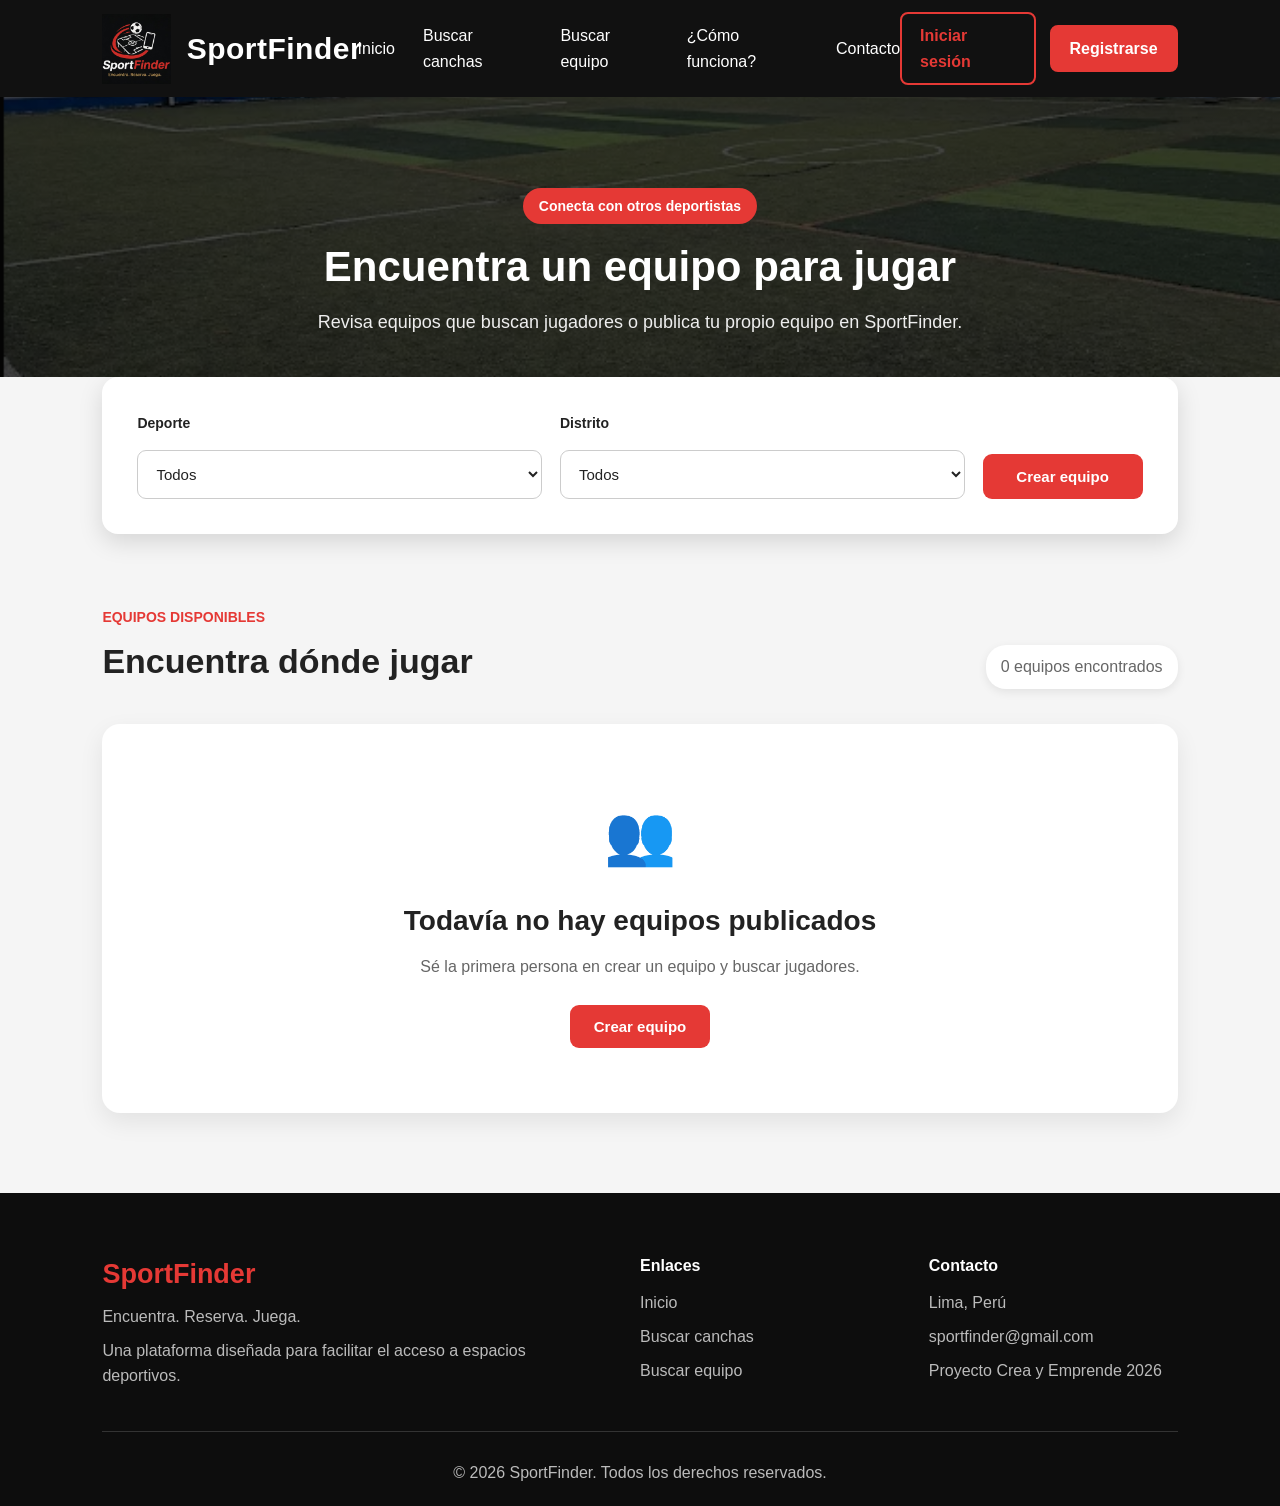
==== SportFinder/pages/buscar-equipo.html @ 93af373e "Add files via upload" ====
<!DOCTYPE html>
<html lang="es">

<head>

    <meta charset="UTF-8">

    <meta
        name="viewport"
        content="width=device-width, initial-scale=1.0"
    >

    <meta
        name="description"
        content="Encuentra equipos deportivos o publica que buscas jugadores en SportFinder."
    >

    <title>Buscar equipo | SportFinder</title>

    <link rel="stylesheet" href="../css/style.css">

</head>

<body>

    <!-- Barra de navegación -->
    <nav class="navbar">

        <div class="logo">

    <a href="../index.html">

        <img
            src="../img/logo.jpg"
            alt="SportFinder Logo"
            class="logo-image"
        >

        <span>SportFinder</span>

    </a>

        </div>
        <div class="menu">

            <a href="../index.html">
                Inicio
            </a>

            <a href="buscar-canchas.html">
                Buscar canchas
            </a>

            <a href="buscar-equipo.html">
                Buscar equipo
            </a>

            <a href="../index.html#como-funciona">
                ¿Cómo funciona?
            </a>

            <a href="#contacto">
                Contacto
            </a>

        </div>

        <div class="nav-buttons">

            <a href="login.html" class="login-link">
                Iniciar sesión
            </a>

            <a href="registro.html" class="register-button">
                Registrarse
            </a>

        </div>

    </nav>


    <!-- Encabezado -->
    <header class="team-search-hero">

        <div class="team-search-hero-content">

            <span class="team-search-label">
                Conecta con otros deportistas
            </span>

            <h1>Encuentra un equipo para jugar</h1>

            <p>
                Revisa equipos que buscan jugadores o publica
                tu propio equipo en SportFinder.
            </p>

        </div>

    </header>


    <!-- Contenido principal -->
    <main class="team-search-page">

        <section class="team-search-container">

            <!-- Filtros y botón -->
            <div class="team-filters">

                <div class="form-group">

                    <label for="team-sport-filter">
                        Deporte
                    </label>

                    <select id="team-sport-filter">

                        <option value="todos">
                            Todos
                        </option>

                        <option value="Fútbol">
                            Fútbol
                        </option>

                        <option value="Vóley">
                            Vóley
                        </option>

                        <option value="Básquet">
                            Básquet
                        </option>

                    </select>

                </div>

                <div class="form-group">

                    <label for="team-district-filter">
                        Distrito
                    </label>

                    <select id="team-district-filter">

                        <option value="todos">
                            Todos
                        </option>

                        <option value="San Martín de Porres">
                            San Martín de Porres
                        </option>

                        <option value="Los Olivos">
                            Los Olivos
                        </option>

                        <option value="Independencia">
                            Independencia
                        </option>

                        <option value="Comas">
                            Comas
                        </option>

                        <option value="San Miguel">
                            San Miguel
                        </option>

                        <option value="Pueblo Libre">
                            Pueblo Libre
                        </option>

                    </select>

                </div>

                <button
                    type="button"
                    id="show-create-team"
                    class="primary-button"
                >
                    Crear equipo
                </button>

            </div>


            <!-- Formulario para crear equipo -->
            <section
                class="create-team-section"
                id="create-team-section"
                hidden
            >

                <div class="create-team-header">

                    <div>

                        <span>Nuevo equipo</span>

                        <h2>Publica que buscas jugadores</h2>

                    </div>

                    <button
                        type="button"
                        id="close-create-team"
                        class="close-team-form"
                        aria-label="Cerrar formulario"
                    >
                        ✕
                    </button>

                </div>

                <form id="create-team-form">

                    <div class="team-form-grid">

                        <div class="form-group">

                            <label for="team-name">
                                Nombre del equipo
                            </label>

                            <input
                                type="text"
                                id="team-name"
                                placeholder="Ejemplo: Los Guerreros"
                                maxlength="40"
                                required
                            >

                        </div>

                        <div class="form-group">

                            <label for="team-sport">
                                Deporte
                            </label>

                            <select id="team-sport" required>

                                <option value="">
                                    Selecciona un deporte
                                </option>

                                <option value="Fútbol">
                                    Fútbol
                                </option>

                                <option value="Vóley">
                                    Vóley
                                </option>

                                <option value="Básquet">
                                    Básquet
                                </option>

                            </select>

                        </div>

                        <div class="form-group">

                            <label for="team-district">
                                Distrito
                            </label>

                            <select id="team-district" required>

                                <option value="">
                                    Selecciona un distrito
                                </option>

                                <option value="San Martín de Porres">
                                    San Martín de Porres
                                </option>

                                <option value="Los Olivos">
                                    Los Olivos
                                </option>

                                <option value="Independencia">
                                    Independencia
                                </option>

                                <option value="Comas">
                                    Comas
                                </option>

                                <option value="San Miguel">
                                    San Miguel
                                </option>

                                <option value="Pueblo Libre">
                                    Pueblo Libre
                                </option>

                            </select>

                        </div>

                        <div class="form-group">

                            <label for="team-date">
                                Fecha del partido
                            </label>

                            <input
                                type="date"
                                id="team-date"
                                required
                            >

                        </div>

                        <div class="form-group">

                            <label for="team-time">
                                Hora
                            </label>

                            <input
                                type="time"
                                id="team-time"
                                required
                            >

                        </div>

                        <div class="form-group">

                            <label for="team-players">
                                Jugadores que faltan
                            </label>

                            <input
                                type="number"
                                id="team-players"
                                min="1"
                                max="20"
                                placeholder="Ejemplo: 3"
                                required
                            >

                        </div>

                    </div>

                    <div class="form-group">

                        <label for="team-description">
                            Descripción
                        </label>

                        <textarea
                            id="team-description"
                            rows="4"
                            maxlength="250"
                            placeholder="Explica qué tipo de jugadores buscas y cómo será el partido"
                            required
                        ></textarea>

                    </div>

                    <button
                        type="submit"
                        class="primary-button"
                    >
                        Publicar equipo
                    </button>

                </form>

                <p
                    id="create-team-message"
                    class="form-message"
                    hidden
                ></p>

            </section>


            <!-- Encabezado de resultados -->
            <div class="team-results-heading">

                <div>

                    <span>Equipos disponibles</span>

                    <h2>Encuentra dónde jugar</h2>

                </div>

                <p id="team-results-count">
                    0 equipos encontrados
                </p>

            </div>


            <!-- Lista de equipos -->
            <section
                class="teams-list"
                id="teams-list"
            ></section>


            <!-- Mensaje cuando no hay equipos -->
            <section
                class="empty-teams"
                id="empty-teams"
                hidden
            >

                <span class="empty-teams-icon">
                    👥
                </span>

                <h2>Todavía no hay equipos publicados</h2>

                <p>
                    Sé la primera persona en crear un equipo
                    y buscar jugadores.
                </p>

                <button
                    type="button"
                    id="empty-create-team"
                    class="primary-button"
                >
                    Crear equipo
                </button>

            </section>

        </section>

    </main>


    <!-- Pie de página -->
    <footer class="footer" id="contacto">

        <div class="footer-content">

            <div class="footer-brand">

                <h3>SportFinder</h3>

                <p>Encuentra. Reserva. Juega.</p>

                <p>
                    Una plataforma diseñada para facilitar
                    el acceso a espacios deportivos.
                </p>

            </div>

            <div class="footer-links">

                <h4>Enlaces</h4>

                <a href="../index.html">
                    Inicio
                </a>

                <a href="buscar-canchas.html">
                    Buscar canchas
                </a>

                <a href="buscar-equipo.html">
                    Buscar equipo
                </a>

            </div>

            <div class="footer-contact">

                <h4>Contacto</h4>

                <p>Lima, Perú</p>

                <p>sportfinder@gmail.com</p>

                <p>Proyecto Crea y Emprende 2026</p>

            </div>

        </div>

        <div class="footer-bottom">

            <p>
                © 2026 SportFinder. Todos los derechos reservados.
            </p>

        </div>

    </footer>


    <script>

        document.addEventListener("DOMContentLoaded", function () {

            const teamsList =
                document.getElementById("teams-list");

            const emptyTeams =
                document.getElementById("empty-teams");

            const resultsCount =
                document.getElementById("team-results-count");

            const sportFilter =
                document.getElementById("team-sport-filter");

            const districtFilter =
                document.getElementById("team-district-filter");

            const createTeamSection =
                document.getElementById("create-team-section");

            const showCreateTeam =
                document.getElementById("show-create-team");

            const emptyCreateTeam =
                document.getElementById("empty-create-team");

            const closeCreateTeam =
                document.getElementById("close-create-team");

            const createTeamForm =
                document.getElementById("create-team-form");

            const createTeamMessage =
                document.getElementById("create-team-message");

            const teamDate =
                document.getElementById("team-date");


            function getCurrentUser() {

                const savedUser =
                    localStorage.getItem("sportfinderUser");

                if (!savedUser) {
                    return null;
                }

                try {

                    return JSON.parse(savedUser);

                } catch (error) {

                    localStorage.removeItem("sportfinderUser");

                    return null;

                }

            }


            function getTeams() {

                const savedTeams =
                    localStorage.getItem("sportfinderTeams");

                if (!savedTeams) {
                    return [];
                }

                try {

                    const parsedTeams =
                        JSON.parse(savedTeams);

                    if (Array.isArray(parsedTeams)) {
                        return parsedTeams;
                    }

                } catch (error) {

                    localStorage.removeItem("sportfinderTeams");

                }

                return [];

            }


            let teams =
                getTeams();
                const oldTeamsRemoved =
                  localStorage.getItem("sportfinderOldTeamsRemoved");

                 if (!oldTeamsRemoved) {

                 localStorage.removeItem("sportfinderTeams");

                 localStorage.setItem(
                      "sportfinderOldTeamsRemoved",
                     "true"
                         );

                      teams = [];

              }


            function saveTeams() {

                localStorage.setItem(
                    "sportfinderTeams",
                    JSON.stringify(teams)
                );

            }


            function getTodayDate() {

                const today =
                    new Date();

                const year =
                    today.getFullYear();

                const month =
                    String(today.getMonth() + 1).padStart(2, "0");

                const day =
                    String(today.getDate()).padStart(2, "0");

                return year + "-" + month + "-" + day;

            }


            teamDate.min =
                getTodayDate();


            function formatDate(dateValue) {

                const parts =
                    dateValue.split("-");

                if (parts.length !== 3) {
                    return dateValue;
                }

                return parts[2] + "/" +
                    parts[1] + "/" +
                    parts[0];

            }


            function formatTime(timeValue) {

                const parts =
                    timeValue.split(":");

                if (parts.length < 2) {
                    return timeValue;
                }

                let hour =
                    Number(parts[0]);

                const minutes =
                    parts[1];

                const period =
                    hour >= 12
                        ? "p. m."
                        : "a. m.";

                if (hour > 12) {
                    hour -= 12;
                }

                if (hour === 0) {
                    hour = 12;
                }

                return hour +
                    ":" +
                    minutes +
                    " " +
                    period;

            }


            function getSportIcon(sport) {

                if (sport === "Fútbol") {
                    return "⚽";
                }

                if (sport === "Vóley") {
                    return "🏐";
                }

                if (sport === "Básquet") {
                    return "🏀";
                }

                return "🏅";

            }


            function openCreateTeamForm() {

                const currentUser =
                    getCurrentUser();

                if (!currentUser) {

                    alert(
                        "Debes iniciar sesión para crear un equipo."
                    );

                    window.location.href =
                        "login.html";

                    return;

                }

                createTeamSection.hidden =
                    false;

                createTeamMessage.hidden =
                    true;

                createTeamSection.scrollIntoView({
                    behavior: "smooth",
                    block: "start"
                });

            }


            function renderTeams() {

                const selectedSport =
                    sportFilter.value;

                const selectedDistrict =
                    districtFilter.value;

                const currentUser =
                    getCurrentUser();

                const filteredTeams =
                    teams.filter(function (team) {

                        const matchesSport =
                            selectedSport === "todos" ||
                            team.sport === selectedSport;

                        const matchesDistrict =
                            selectedDistrict === "todos" ||
                            team.district === selectedDistrict;

                        return matchesSport && matchesDistrict;

                    });


                teamsList.innerHTML =
                    "";


                resultsCount.textContent =
                    filteredTeams.length +
                    (
                        filteredTeams.length === 1
                            ? " equipo encontrado"
                            : " equipos encontrados"
                    );


                if (filteredTeams.length === 0) {

                    emptyTeams.hidden =
                        false;

                    return;

                }


                emptyTeams.hidden =
                    true;


                filteredTeams.forEach(function (team) {

                    const members =
                        Array.isArray(team.members)
                            ? team.members
                            : [];

                    const alreadyJoined =
                        currentUser &&
                        members.includes(currentUser.email);

                    const isCreator =
                        currentUser &&
                        team.creator === currentUser.email;

                    const teamCard =
                        document.createElement("article");

                    teamCard.className =
                        "team-card";


                    let buttonText =
                        "Unirme al equipo";

                    let buttonDisabled =
                        false;


                    if (isCreator) {

                        buttonText =
                            "Equipo creado por ti";

                        buttonDisabled =
                            true;

                    } else if (alreadyJoined) {

                        buttonText =
                            "Ya estás unido";

                        buttonDisabled =
                            true;

                    } else if (team.playersNeeded <= 0) {

                        buttonText =
                            "Equipo completo";

                        buttonDisabled =
                            true;

                    }


                    const creatorName =
    team.creatorName ||
    "Usuario de SportFinder";

const publishedToday =
    team.createdAt &&
    new Date(team.createdAt).toDateString() ===
    new Date().toDateString();

teamCard.innerHTML = `

    <div class="team-card-top">

        <div class="team-card-header">

            <div class="team-icon">
                ${getSportIcon(team.sport)}
            </div>

            <div class="team-card-title">

                <div class="team-card-labels">

                    <span class="team-sport">
                        ${team.sport}
                    </span>

                    ${
                        publishedToday
                            ? `
                                <span class="team-published-today">
                                    Publicado hoy
                                </span>
                            `
                            : ""
                    }

                </div>

                <h3>
                    ${team.name}
                </h3>

                <p class="team-location">
                    📍 ${team.district}
                </p>

            </div>

        </div>

        <div class="team-vacancies">

            <span>Vacantes</span>

            <strong>
                ${team.playersNeeded}
            </strong>

        </div>

    </div>


    <div class="team-creator">

        <div class="team-creator-avatar">

            ${creatorName.charAt(0).toUpperCase()}

        </div>

        <div>

            <span>Publicado por</span>

            <strong>
                ${creatorName}
            </strong>

        </div>

    </div>


    <p class="team-description">
        ${team.description}
    </p>


    <div class="team-info-grid">

        <div class="team-info-item">

            <span>📅 Fecha</span>

            <strong>
                ${formatDate(team.date)}
            </strong>

        </div>

        <div class="team-info-item">

            <span>🕒 Hora</span>

            <strong>
                ${formatTime(team.time)}
            </strong>

        </div>

        <div class="team-info-item">

            <span>🏅 Deporte</span>

            <strong>
                ${team.sport}
            </strong>

        </div>

    </div>


    <button
        type="button"
        class="join-team-button"
        data-id="${team.id}"
        ${buttonDisabled ? "disabled" : ""}
    >
        ${buttonText}
    </button>

`;

                    teamsList.appendChild(teamCard);

                });


                const joinButtons =
                    document.querySelectorAll(
                        ".join-team-button:not([disabled])"
                    );


                joinButtons.forEach(function (button) {

                    button.addEventListener("click", function () {

                        const currentUser =
                            getCurrentUser();

                        if (!currentUser) {

                            alert(
                                "Debes iniciar sesión para unirte a un equipo."
                            );

                            window.location.href =
                                "login.html";

                            return;

                        }


                        const teamId =
                            Number(button.dataset.id);


                        const selectedTeam =
                            teams.find(function (team) {

                                return team.id === teamId;

                            });


                        if (!selectedTeam) {
                            return;
                        }


                        if (!Array.isArray(selectedTeam.members)) {

                            selectedTeam.members =
                                [];

                        }


                        if (
                            selectedTeam.members.includes(
                                currentUser.email
                            )
                        ) {

                            alert(
                                "Ya estás unido a este equipo."
                            );

                            return;

                        }


                        if (selectedTeam.playersNeeded <= 0) {

                            alert(
                                "Este equipo ya está completo."
                            );

                            renderTeams();

                            return;

                        }


                        selectedTeam.members.push(
                            currentUser.email
                        );

                        selectedTeam.playersNeeded -=
                            1;


                        saveTeams();


                        alert(
                            "Te uniste correctamente al equipo " +
                            selectedTeam.name +
                            "."
                        );


                        renderTeams();

                    });

                });

            }


            showCreateTeam.addEventListener(
                "click",
                openCreateTeamForm
            );


            emptyCreateTeam.addEventListener(
                "click",
                openCreateTeamForm
            );


            closeCreateTeam.addEventListener(
                "click",
                function () {

                    createTeamSection.hidden =
                        true;

                    createTeamMessage.hidden =
                        true;

                    createTeamForm.reset();

                    teamDate.min =
                        getTodayDate();

                }
            );


            createTeamForm.addEventListener(
                "submit",
                function (event) {

                    event.preventDefault();


                    const currentUser =
                        getCurrentUser();


                    if (!currentUser) {

                        alert(
                            "Tu sesión no está activa. Inicia sesión nuevamente."
                        );

                        window.location.href =
                            "login.html";

                        return;

                    }


                    const selectedDate =
                        teamDate.value;


                    if (selectedDate < getTodayDate()) {

                        createTeamMessage.textContent =
                            "Selecciona una fecha válida.";

                        createTeamMessage.hidden =
                            false;

                        return;

                    }


                    const newTeam = {

                        id:
                            Date.now(),

                        name:
                            document
                                .getElementById("team-name")
                                .value
                                .trim(),

                        sport:
                            document
                                .getElementById("team-sport")
                                .value,

                        district:
                            document
                                .getElementById("team-district")
                                .value,

                        date:
                            selectedDate,

                        time:
                            document
                                .getElementById("team-time")
                                .value,

                        playersNeeded:
                            Number(
                                document
                                    .getElementById("team-players")
                                    .value
                            ),

                        description:
                            document
                                .getElementById("team-description")
                                .value
                                .trim(),

                        creator:
                            currentUser.email,

                        creatorName:
                            currentUser.name ||
                            currentUser.nombre ||
                            "Usuario de SportFinder",
                            createdAt:
                            new Date().toISOString(),

                        members:
                            []

                    };


                    teams.unshift(
                        newTeam
                    );


                    saveTeams();


                    createTeamMessage.textContent =
                        "✅ Tu equipo fue publicado correctamente.";

                    createTeamMessage.hidden =
                        false;


                    createTeamForm.reset();


                    teamDate.min =
                        getTodayDate();


                    sportFilter.value =
                        "todos";

                    districtFilter.value =
                        "todos";


                    renderTeams();


                    setTimeout(function () {

                        createTeamSection.hidden =
                            true;

                        createTeamMessage.hidden =
                            true;

                    }, 1500);

                }
            );


            sportFilter.addEventListener(
                "change",
                renderTeams
            );


            districtFilter.addEventListener(
                "change",
                renderTeams
            );


            renderTeams();

        });

    </script>

    <script src="../js/auth.js"></script>

</body>

</html>
---- SportFinder/css/style.css ----
/* =========================
   ESTILOS GENERALES
========================= */

*{
    margin:0;
    padding:0;
    box-sizing:border-box;
}

html{
    scroll-behavior:smooth;
}

body{
    font-family:Arial, Helvetica, sans-serif;
    background:#f5f5f5;
    color:#222;
    line-height:1.6;
}

a{
    text-decoration:none;
}

img{
    max-width:100%;
}

/* =========================
   BARRA DE NAVEGACIÓN
========================= */

.navbar{
    background:#111;
    color:white;
    display:flex;
    justify-content:space-between;
    align-items:center;
    padding:12px 8%;
    position:sticky;
    top:0;
    z-index:1000;
}

/* Logo */

.logo a{
    color:#E53935;
    text-decoration:none;
    font-size:24px;
    font-weight:bold;
}

/* Menú central */

.menu{
    display:flex;
    align-items:center;
    gap:28px;
}

.menu a{
    color:white;
    text-decoration:none;
    font-weight:500;
    transition:0.3s;
}

.menu a:hover{
    color:#E53935;
}

/* Botones de la derecha */

.nav-buttons{
    display:flex;
    align-items:center;
    gap:14px;
}

.login-link{
    color:#E53935;
    border:2px solid #E53935;
    padding:9px 18px;
    border-radius:8px;
    text-decoration:none;
    font-weight:600;
    transition:0.3s;
}

.login-link:hover{
    background:#E53935;
    color:white;
}

.register-button{
    background:#E53935;
    color:white;
    border:2px solid #E53935;
    padding:9px 18px;
    border-radius:8px;
    text-decoration:none;
    font-weight:600;
    transition:0.3s;
}

.register-button:hover{
    background:#c62828;
    border-color:#c62828;
}

/* =========================
   HERO
========================= */

.hero{
    min-height:520px;
    background:
        linear-gradient(rgba(0,0,0,0.65), rgba(0,0,0,0.65)),
        url("../img/arena7.jpg");

    background-size:cover;
    background-position:center;

    display:flex;
    justify-content:center;
    align-items:center;

    text-align:center;
    color:white;

    padding:60px 20px;
}

.hero-content{
    max-width:800px;
}

.hero-label{
    display:inline-block;
    background:#E53935;
    padding:7px 16px;
    border-radius:20px;
    font-size:14px;
    margin-bottom:20px;
}

.hero h1{
    font-size:48px;
    line-height:1.2;
    margin-bottom:20px;
}

.hero p{
    font-size:19px;
    max-width:680px;
    margin:0 auto;
}

.hero-buttons{
    display:flex;
    justify-content:center;
    gap:15px;
    margin-top:30px;
    flex-wrap:wrap;
}

/* =========================
   BOTONES GENERALES
========================= */

.button,
.card-button,
.view-all-button{
    display:inline-block;
    padding:13px 24px;
    border-radius:9px;
    font-weight:bold;
    transition:0.3s;
}

.primary-button{
    background:#E53935;
    color:white;
}

.primary-button:hover{
    background:#c62828;
    transform:translateY(-2px);
}

.secondary-button{
    border:2px solid white;
    color:white;
}

.secondary-button:hover{
    background:white;
    color:#111;
}

.light-button{
    background:white;
    color:#E53935;
}

.light-button:hover{
    transform:translateY(-2px);
}

/* =========================
   BUSCADOR
========================= */

.search-home{
    background:white;
    max-width:900px;
    margin:-55px auto 70px;
    padding:35px;
    border-radius:15px;
    box-shadow:0 8px 25px rgba(0,0,0,0.12);
    position:relative;
    z-index:10;
    text-align:center;
}

.search-home h2{
    font-size:30px;
    margin-bottom:8px;
}

.search-home p{
    color:#666;
}

.search-box{
    display:grid;
    grid-template-columns:2fr 1fr auto;
    gap:15px;
    margin-top:25px;
}

.search-box input,
.search-box select{
    width:100%;
    padding:14px;
    border:1px solid #ccc;
    border-radius:9px;
    font-size:15px;
    outline:none;
}

.search-box input:focus,
.search-box select:focus{
    border-color:#E53935;
}

.search-box button{
    border:none;
    background:#E53935;
    color:white;
    padding:14px 24px;
    border-radius:9px;
    font-weight:bold;
    cursor:pointer;
    transition:0.3s;
}

.search-box button:hover{
    background:#c62828;
}

/* =========================
   TÍTULOS DE SECCIÓN
========================= */

.section-heading{
    text-align:center;
    max-width:700px;
    margin:0 auto 40px;
}

.section-heading span{
    color:#E53935;
    font-weight:bold;
    text-transform:uppercase;
    font-size:14px;
}

.section-heading h2{
    font-size:36px;
    margin:8px 0 12px;
}

.section-heading p{
    color:#666;
}

/* =========================
   CANCHAS DESTACADAS
========================= */

.featured{
    padding:30px 8% 80px;
    text-align:center;
}

.cards{
    display:grid;
    grid-template-columns:repeat(3, 1fr);
    gap:25px;
}

.card{
    background:white;
    border-radius:15px;
    overflow:hidden;
    text-align:left;
    box-shadow:0 5px 18px rgba(0,0,0,0.10);
    transition:0.3s;
}

.card:hover{
    transform:translateY(-8px);
    box-shadow:0 10px 25px rgba(0,0,0,0.16);
}

.card-image{
    position:relative;
    overflow:hidden;
}

.card img{
    width:100%;
    height:220px;
    object-fit:cover;
    display:block;
    transition:0.4s;
}

.card:hover img{
    transform:scale(1.08);
}

.availability{
    position:absolute;
    top:15px;
    left:15px;
    background:#2e7d32;
    color:white;
    padding:6px 12px;
    border-radius:20px;
    font-size:13px;
    font-weight:bold;
}

.card-content{
    padding:20px;
}

.card-title{
    display:flex;
    justify-content:space-between;
    align-items:center;
    gap:10px;
}

.card-title h3{
    font-size:22px;
}

.rating{
    color:#f4b400;
    font-weight:bold;
}

.location,
.sport-type{
    color:#666;
    margin-top:8px;
}

.card-footer{
    margin-top:18px;
    display:flex;
    justify-content:space-between;
    align-items:center;
    gap:15px;
}

.price{
    font-size:14px;
}

.price strong{
    color:#E53935;
    font-size:18px;
}

.card-button{
    background:#111;
    color:white;
    padding:10px 16px;
    font-size:14px;
}

.card-button:hover{
    background:#E53935;
}

.view-all-button{
    margin-top:35px;
    background:#E53935;
    color:white;
}

.view-all-button:hover{
    background:#c62828;
}

/* =========================
   CÓMO FUNCIONA
========================= */

.how-it-works{
    background:white;
    padding:80px 8%;
}

.steps{
    display:grid;
    grid-template-columns:repeat(3, 1fr);
    gap:25px;
}

.step{
    text-align:center;
    background:#f8f8f8;
    padding:30px 25px;
    border-radius:15px;
    transition:0.3s;
}

.step:hover{
    transform:translateY(-5px);
}

.step-number{
    width:55px;
    height:55px;
    margin:0 auto 18px;
    border-radius:50%;
    background:#E53935;
    color:white;
    display:flex;
    justify-content:center;
    align-items:center;
    font-size:22px;
    font-weight:bold;
}

.step h3{
    margin-bottom:10px;
    font-size:23px;
}

.step p{
    color:#666;
}

/* =========================
   BENEFICIOS
========================= */

.benefits{
    padding:80px 8%;
}

.benefits-content{
    max-width:1100px;
    margin:auto;
    display:grid;
    grid-template-columns:1.2fr 1fr;
    gap:40px;
    align-items:center;
}

.benefits-text span{
    color:#E53935;
    font-weight:bold;
    text-transform:uppercase;
}

.benefits-text h2{
    font-size:36px;
    line-height:1.25;
    margin:10px 0 18px;
}

.benefits-text p{
    color:#666;
}

.benefits-text ul{
    margin-top:20px;
    padding-left:20px;
}

.benefits-text li{
    margin-bottom:10px;
}

.benefits-card{
    background:#111;
    color:white;
    padding:40px;
    border-radius:18px;
    text-align:center;
}

.benefits-icon{
    font-size:55px;
}

.benefits-card h3{
    font-size:27px;
    margin:10px 0;
}

.benefits-card p{
    color:#ddd;
    margin-bottom:25px;
}

/* =========================
   LLAMADO A LA ACCIÓN
========================= */

.call-to-action{
    background:#E53935;
    color:white;
    text-align:center;
    padding:65px 20px;
}

.call-to-action h2{
    font-size:36px;
    margin-bottom:10px;
}

.call-to-action p{
    margin-bottom:25px;
}

/* =========================
   FOOTER
========================= */

.footer{
    background:#0d0d0d;
    color:white;
    padding:60px 8% 20px;
}

.footer-content{
    display:grid;
    grid-template-columns:2fr 1fr 1fr;
    gap:40px;
}

.footer h3{
    color:#E53935;
    font-size:27px;
}

.footer h4{
    margin-bottom:12px;
}

.footer p{
    color:#bbb;
    margin-top:8px;
}

.footer-links{
    display:flex;
    flex-direction:column;
}

.footer-links a{
    color:#bbb;
    margin-bottom:8px;
}

.footer-links a:hover{
    color:#E53935;
}

.footer-bottom{
    text-align:center;
    border-top:1px solid #333;
    margin-top:40px;
    padding-top:20px;
}

/* =========================
   PÁGINA BUSCAR CANCHAS
========================= */

.search{
    max-width:900px;
    margin:60px auto;
    background:white;
    padding:35px;
    border-radius:15px;
    box-shadow:0 5px 18px rgba(0,0,0,0.10);
    text-align:center;
}

.search h2{
    margin-bottom:25px;
}

.search input,
.search select{
    width:100%;
    padding:14px;
    margin-bottom:15px;
    border:1px solid #ccc;
    border-radius:9px;
    font-size:15px;
}

.search button{
    width:100%;
    border:none;
    background:#E53935;
    color:white;
    padding:14px;
    border-radius:9px;
    font-weight:bold;
    cursor:pointer;
}
/* =========================
   PÁGINA BUSCAR CANCHAS
========================= */

.search-hero{
    min-height:330px;
    background:
        linear-gradient(rgba(0,0,0,0.72), rgba(0,0,0,0.72)),
        url("../img/julio-melendez.jpg");

    background-size:cover;
    background-position:center;

    display:flex;
    justify-content:center;
    align-items:center;

    text-align:center;
    color:white;

    padding:50px 20px;
}

.search-hero-content{
    max-width:750px;
}

.search-hero-content span{
    display:inline-block;
    background:#E53935;
    padding:7px 16px;
    border-radius:20px;
    font-size:14px;
    font-weight:bold;
    margin-bottom:18px;
}

.search-hero-content h1{
    font-size:42px;
    line-height:1.2;
    margin-bottom:15px;
}

.search-hero-content p{
    font-size:18px;
    color:#eeeeee;
}

/* PANEL DE FILTROS */

.court-search-section{
    padding:0 8%;
}

.search-panel{
    max-width:1100px;
    margin:-50px auto 70px;

    background:white;
    padding:35px;

    border-radius:16px;

    box-shadow:0 8px 25px rgba(0,0,0,0.13);

    position:relative;
    z-index:10;
}

.search-panel-heading{
    margin-bottom:25px;
}

.search-panel-heading h2{
    font-size:29px;
    margin-bottom:5px;
}

.search-panel-heading p{
    color:#666;
}

.court-search-form{
    display:grid;
    grid-template-columns:2fr 1fr 1fr auto;
    gap:18px;
    align-items:end;
}

.form-group{
    display:flex;
    flex-direction:column;
}

.form-group label{
    font-weight:bold;
    margin-bottom:7px;
    font-size:14px;
}

.form-group input,
.form-group select{
    width:100%;
    padding:14px;

    border:1px solid #cccccc;
    border-radius:9px;

    font-size:15px;
    outline:none;

    background:white;
}

.form-group input:focus,
.form-group select:focus{
    border-color:#E53935;
    box-shadow:0 0 0 3px rgba(229,57,53,0.10);
}

.search-button{
    border:none;
    background:#E53935;
    color:white;

    padding:14px 26px;

    border-radius:9px;

    font-size:15px;
    font-weight:bold;

    cursor:pointer;
    transition:0.3s;
}

.search-button:hover{
    background:#c62828;
    transform:translateY(-2px);
}

/* RESULTADOS */

.search-results{
    padding:0 8% 80px;
    max-width:1400px;
    margin:auto;
}

.results-heading{
    display:flex;
    justify-content:space-between;
    align-items:end;

    gap:25px;
    margin-bottom:35px;
}

.results-heading span{
    color:#E53935;
    font-size:14px;
    font-weight:bold;
    text-transform:uppercase;
}

.results-heading h2{
    font-size:34px;
    margin-top:5px;
}

.results-heading > p{
    color:#666;
    background:white;

    padding:9px 15px;
    border-radius:20px;

    box-shadow:0 3px 10px rgba(0,0,0,0.08);
}
/* ===========================================
   DETALLE DE CANCHA
=========================================== */
.gallery{
    max-width:1200px;
    margin:40px auto;
    padding:0 20px;
    display:grid;
    grid-template-columns:2fr 1fr;
    gap:20px;
}

.gallery-main{
    height:500px;
}

.gallery-main img{
    width:100%;
    height:100%;
    object-fit:cover;
    border-radius:20px;
}

.gallery-side{
    display:flex;
    flex-direction:column;
    gap:20px;
}

.gallery-side img{
    width:100%;
    height:153px;
    object-fit:cover;
    border-radius:20px;
    cursor:pointer;
    transition:0.3s;
}
.gallery-side img:hover{
    transform:scale(1.05);
}

.court-info{
    max-width:1200px;
    margin:40px auto;
    padding:0 20px;
    display:grid;
    grid-template-columns:2fr 1fr;
    gap:40px;
    align-items:start;
}

.court-category{
    display:inline-block;
    margin-bottom:10px;
    color:#E53935;
    font-weight:700;
    font-size:14px;
    text-transform:uppercase;
}

.court-details h1{
    margin:0 0 15px;
    font-size:42px;
    line-height:1.1;
    color:#111;
}

.booking-card{
    background:#ffffff;
    padding:28px;
    border:1px solid #e5e5e5;
    border-radius:18px;
    box-shadow:0 10px 30px rgba(0,0,0,0.08);
}

.booking-card h2{
    margin:8px 0;
    font-size:28px;
    color:#111;
}

.booking-card .primary-button{
    display:block;
    margin:20px 0 15px;
    padding:14px 20px;
    text-align:center;
    text-decoration:none;
    border-radius:10px;
}

.description-section,
.services-section,
.schedule-section,
.location-section,
.information-note{
    max-width:1200px;
    margin:60px auto;
    padding:0 20px;
}

.description-content{
    max-width:850px;
    line-height:1.7;
    color:#444;
}

.description-content p{
    margin-bottom:18px;
}
.court-details .secondary-button{
    display:block;
    width:220px;
    margin-top:15px;
    padding:12px 20px;
    background:#111;
    color:#fff;
    text-decoration:none;
    text-align:center;
    font-weight:600;
    border-radius:10px;
    transition:0.3s;
}

.court-details .secondary-button:hover{
    transform:translateY(-2px);
    opacity:0.9;
}
.reviews-section{
    max-width:1200px;
    margin:60px auto;
    padding:0 20px;
}
.review-form{
    max-width:700px;
    margin-top:30px;
    padding:30px;
    background:#fff;
    border-radius:18px;
    box-shadow:0 10px 30px rgba(0,0,0,0.08);
}
.form-group{
    display:flex;
    flex-direction:column;
    gap:8px;
    margin-bottom:20px;
}
.form-group label{
    font-weight:700;
    color:#222;
}
.form-group input,
.form-group select,
.form-group textarea{
    width:100%;
    padding:13px 15px;
    border:1px solid #d8d8d8;
    border-radius:10px;
    font-family:inherit;
    font-size:15px;
    outline:none;
    transition:0.3s;
}
.form-group input:focus,
.form-group select:focus,
.form-group textarea:focus{
    border-color:#E53935;
    box-shadow:0 0 0 3px rgba(229,57,53,0.12);
}
.form-group textarea{
    resize:vertical;
}
.review-form .primary-button{
    width:100%;
    border:none;
    cursor:pointer;
    font-size:16px;
}
.form-message{
    margin-top:20px;
    padding:15px 18px;
    background:#f1fff4;
    color:#176b2c;
    border:1px solid #b7e8c1;
    border-radius:10px;
    font-weight:600;
}
.booking-note{
    margin-top:20px;
    color:#666;
    font-size:14px;
    line-height:1.6;
}
.quick-info{
    width:320px;
    margin-top:30px;
    padding:22px;
    background:#ffffff;
    border-radius:16px;
    box-shadow:0 10px 25px rgba(0,0,0,.08);
}
.quick-info h3{
    margin-bottom:20px;
    color:#111;
    font-size:20px;
}
.quick-info-item{
    display:flex;
    gap:15px;
    align-items:flex-start;
    margin-bottom:18px;
}
.quick-info-item span{
    font-size:24px;
}.quick-info-item strong{
    display:block;
    margin-bottom:4px;
    color:#111;
}
.quick-info-item p{
    margin:0;
    color:#666;
    line-height:1.5;
}
.auth-page{
    min-height:calc(100vh - 80px);
    display:flex;
    justify-content:center;
    align-items:center;
    padding:60px 20px;
    background:#f5f5f5;
}
.auth-card{
    width:100%;
    max-width:520px;
    padding:40px;
    background:#fff;
    border-radius:20px;
    box-shadow:0 12px 35px rgba(0,0,0,0.10);
}

.auth-header{
    margin-bottom:30px;
    text-align:center;
}
.auth-header span{
    color:#E53935;
    font-size:14px;
    font-weight:700;
    text-transform:uppercase;
}
.auth-header h1{
    margin:10px 0;
    font-size:36px;
    color:#111;
}
.auth-header p{
    margin:0;
    color:#666;
    line-height:1.6;
}
.auth-form{
    width:100%;
}
.auth-button{
    width:100%;
    border:none;
    cursor:pointer;
    font-size:16px;
}
.auth-footer{
    margin-top:25px;
    text-align:center;
    color:#666;
}
.auth-footer a{
    color:#E53935;
    font-weight:700;
    text-decoration:none;
}
.success-card{
    padding:25px;
    text-align:center;
    background:#f1fff4;
    border:1px solid #b7e8c1;
    border-radius:15px;
}
.success-icon{
    display:block;
    margin-bottom:10px;
    font-size:40px;
}
.success-card h2{
    margin:0 0 10px;
    color:#176b2c;
}
.success-card p{
    margin-bottom:20px;
    color:#4d6653;
}
.error-message{
    background:#fff1f1;
    color:#a51f1f;
    border-color:#f0b6b6;
}
.account-menu{

    position:relative;

}

.account-button{

    display:flex;
    align-items:center;
    gap:11px;

    padding:7px 13px 7px 8px;

    background:#fff;

    border:1px solid #e2e2e2;
    border-radius:40px;

    cursor:pointer;

    box-shadow:0 4px 12px rgba(0,0,0,.06);

    transition:.25s;

}

.account-button:hover,
.account-button.active{

    border-color:#E53935;

    box-shadow:0 8px 22px rgba(0,0,0,.12);

    transform:translateY(-1px);

}

.account-avatar,
.dropdown-avatar{

    display:flex;
    justify-content:center;
    align-items:center;

    background:linear-gradient(
        135deg,
        #E53935,
        #b71c1c
    );

    color:#fff;

    border-radius:50%;

    font-weight:800;

    box-shadow:0 4px 12px rgba(229,57,53,.30);

}

.account-avatar{

    width:42px;
    height:42px;

    font-size:18px;

}

.account-text{

    display:flex;
    flex-direction:column;

    min-width:85px;

    text-align:left;

}

.account-text small{

    color:#777;

    font-size:11px;

    line-height:1.1;

}

.account-text strong{

    max-width:120px;

    overflow:hidden;
    white-space:nowrap;
    text-overflow:ellipsis;

    color:#111;

    font-size:14px;

    line-height:1.4;

}

.account-arrow{

    margin-left:2px;

    color:#777;

    font-size:10px;

    transition:.25s;

}
.account-button.active .account-arrow{
    transform:rotate(180deg);
}
.account-dropdown{
    position:absolute;
    top:62px;
    right:0;
    width:260px;
    padding:10px;
    background:#fff;
    border:1px solid #eee;
    border-radius:16px;
    box-shadow:0 18px 45px rgba(0,0,0,.18);
    opacity:0;
    visibility:hidden;
    transform:translateY(-10px) scale(.97);
    transform-origin:top right;
    transition:.22s;
    z-index:1000;
}
.account-dropdown.show{
    opacity:1;
    visibility:visible;
    transform:translateY(0) scale(1);
}
.dropdown-header{
    display:flex;
    align-items:center;
    gap:12px;
    padding:10px;
}
.dropdown-avatar{
    width:45px;
    height:45px;
    flex-shrink:0;
    font-size:18px;
}
.dropdown-header strong{
    display:block;
    max-width:165px;
    overflow:hidden;
    white-space:nowrap;
    text-overflow:ellipsis;
    color:#111;
    font-size:15px;
}
.dropdown-header p{
    max-width:165px;
    margin:3px 0 0;
    overflow:hidden;
    white-space:nowrap;
    text-overflow:ellipsis;
    color:#777;
    font-size:12px;
}

.dropdown-divider{
    height:1px;
    margin:6px 4px;
    background:#eee;
}
.dropdown-item{
    display:flex;
    align-items:center;
    gap:10px;
    width:100%;
    padding:12px;
    background:transparent;
    color:#222;
    border:none;
    border-radius:10px;
    text-align:left;
    text-decoration:none;
    font-family:inherit;
    font-size:14px;
    font-weight:600;
    cursor:pointer;
    transition:.2s;
}
.dropdown-item:hover{
    background:#f5f5f5;
    transform:translateX(2px);
}
.dropdown-item span{
    width:22px;
    text-align:center;
    font-size:16px;
}
.logout-item{
    color:#E53935;
}
.logout-item:hover{
    background:#fff1f1;

}
/* Página Mi perfil */

.profile-page {
    min-height: calc(100vh - 80px);
    display: flex;
    justify-content: center;
    align-items: center;
    padding: 50px 20px;
    background: #f4f5f7;
}

.profile-card {
    width: 100%;
    max-width: 520px;
    padding: 40px;
    background: #ffffff;
    border-radius: 20px;
    text-align: center;
    box-shadow: 0 12px 30px rgba(0, 0, 0, 0.12);
}

.profile-avatar {
    width: 95px;
    height: 95px;
    margin: 0 auto 20px;
    display: flex;
    justify-content: center;
    align-items: center;
    border-radius: 50%;
    background: #e52b2f;
    color: #ffffff;
    font-size: 38px;
    font-weight: 700;
}

.profile-card h1 {
    margin-bottom: 8px;
    color: #222222;
}

.profile-description {
    margin-bottom: 30px;
    color: #6b6b6b;
}

.profile-data {
    margin-bottom: 28px;
    text-align: left;
}

.profile-field {
    padding: 18px 0;
    border-bottom: 1px solid #dddddd;
}

.profile-label {
    display: block;
    margin-bottom: 6px;
    color: #777777;
    font-size: 14px;
}

.profile-field strong {
    color: #222222;
    font-size: 17px;
    overflow-wrap: anywhere;
}

.profile-message {
    margin-top: 18px;
    color: #16803c;
    font-weight: 600;
}/* Página Mis reservas */

.reservations-page {
    min-height: calc(100vh - 80px);
    padding: 55px 20px;
    background: #f4f5f7;
}

.reservations-container {
    width: 100%;
    max-width: 1050px;
    margin: 0 auto;
}

.reservations-heading {
    display: flex;
    justify-content: space-between;
    align-items: center;
    gap: 25px;
    margin-bottom: 30px;
}

.reservations-label {
    display: block;
    margin-bottom: 6px;
    color: #e52b2f;
    font-size: 14px;
    font-weight: 700;
    text-transform: uppercase;
}

.reservations-heading h1 {
    margin-bottom: 8px;
    color: #222222;
    font-size: 38px;
}

.reservations-heading p {
    max-width: 600px;
    color: #666666;
}

.reservations-summary {
    display: grid;
    grid-template-columns: repeat(2, minmax(0, 230px));
    gap: 18px;
    margin-bottom: 30px;
}

.summary-card {
    display: flex;
    align-items: center;
    gap: 15px;
    padding: 20px;
    background: #ffffff;
    border-radius: 14px;
    box-shadow: 0 7px 20px rgba(0, 0, 0, 0.08);
}

.summary-card > span {
    font-size: 32px;
}

.summary-card strong {
    display: block;
    color: #222222;
    font-size: 25px;
}

.summary-card p {
    color: #6b6b6b;
    font-size: 14px;
}

.reservations-list {
    display: grid;
    gap: 22px;
}

.reservation-card {
    display: flex;
    gap: 22px;
    padding: 26px;
    background: #ffffff;
    border-radius: 18px;
    box-shadow: 0 9px 25px rgba(0, 0, 0, 0.09);
}

.reservation-card-icon {
    width: 70px;
    height: 70px;
    flex-shrink: 0;
    display: flex;
    justify-content: center;
    align-items: center;
    border-radius: 16px;
    background: #fff0f0;
    font-size: 34px;
}

.reservation-card-content {
    flex: 1;
    min-width: 0;
}

.reservation-card-top {
    display: flex;
    justify-content: space-between;
    align-items: flex-start;
    gap: 20px;
}

.reservation-sport {
    display: block;
    margin-bottom: 4px;
    color: #e52b2f;
    font-size: 13px;
    font-weight: 700;
}

.reservation-card h2 {
    margin-bottom: 6px;
    color: #222222;
}

.reservation-location {
    color: #666666;
}

.reservation-price {
    color: #e52b2f;
    font-size: 24px;
    white-space: nowrap;
}

.reservation-details {
    display: grid;
    grid-template-columns: repeat(3, minmax(0, 1fr));
    gap: 15px;
    margin: 24px 0;
    padding: 18px 0;
    border-top: 1px solid #eeeeee;
    border-bottom: 1px solid #eeeeee;
}

.reservation-details div {
    display: flex;
    flex-direction: column;
    gap: 5px;
}

.reservation-details span {
    color: #777777;
    font-size: 13px;
}

.reservation-details strong {
    color: #2b2b2b;
}

.reservation-status {
    color: #b27400 !important;
}

.reservation-actions {
    display: flex;
    gap: 12px;
}

.cancel-reservation-button {
    padding: 11px 18px;
    border: 1px solid #e52b2f;
    border-radius: 9px;
    background: #ffffff;
    color: #e52b2f;
    cursor: pointer;
    font-weight: 700;
}

.cancel-reservation-button:hover {
    background: #e52b2f;
    color: #ffffff;
}

.empty-reservations {
    padding: 65px 25px;
    background: #ffffff;
    border-radius: 18px;
    text-align: center;
    box-shadow: 0 9px 25px rgba(0, 0, 0, 0.08);
}

.empty-reservations-icon {
    display: block;
    margin-bottom: 18px;
    font-size: 58px;
}

.empty-reservations h2 {
    margin-bottom: 10px;
}

.empty-reservations p {
    margin-bottom: 25px;
    color: #666666;
}
/* =========================
   PÁGINA BUSCAR EQUIPO
========================= */

/* HERO */

.team-search-hero{
    min-height:330px;

    background:
        linear-gradient(
            rgba(0,0,0,0.72),
            rgba(0,0,0,0.72)
        ),
        url("../img/julio-melendez.jpg");

    background-size:cover;
    background-position:center;

    display:flex;
    justify-content:center;
    align-items:center;

    padding:50px 20px;

    color:white;
    text-align:center;
}

.team-search-hero-content{
    max-width:750px;
}

.team-search-label{
    display:inline-block;

    margin-bottom:18px;
    padding:7px 16px;

    background:#E53935;
    color:white;

    border-radius:20px;

    font-size:14px;
    font-weight:bold;
}

.team-search-hero-content h1{
    margin-bottom:15px;

    font-size:42px;
    line-height:1.2;
}

.team-search-hero-content p{
    color:#eeeeee;
    font-size:18px;
}


/* CONTENIDO PRINCIPAL */

.team-search-page{
    min-height:600px;
    padding:0 8% 80px;
    background:#f5f5f5;
}

.team-search-container{
    width:100%;
    max-width:1100px;
    margin:auto;
}


/* FILTROS */

.team-filters{
    position:relative;
    z-index:10;

    display:grid;
    grid-template-columns:1fr 1fr auto;
    align-items:end;
    gap:18px;

    max-width:1100px;
    margin:-50px auto 70px;
    padding:35px;

    background:white;

    border-radius:16px;

    box-shadow:0 8px 25px rgba(0,0,0,0.13);
}

.team-filters .form-group{
    margin:0;
}

.team-filters label{
    margin-bottom:7px;

    color:#222;
    font-size:14px;
    font-weight:bold;
}

.team-filters select{
    width:100%;
    padding:14px;

    background:white;

    border:1px solid #cccccc;
    border-radius:9px;

    color:#222;
    font-size:15px;

    outline:none;
}

.team-filters select:focus{
    border-color:#E53935;

    box-shadow:
        0 0 0 3px rgba(229,57,53,0.10);
}

.team-filters .primary-button{
    min-width:160px;
    padding:14px 24px;

    background:#E53935;
    color:white;

    border:none;
    border-radius:9px;

    font-family:inherit;
    font-size:15px;
    font-weight:bold;

    cursor:pointer;
    transition:0.3s;
}

.team-filters .primary-button:hover{
    background:#c62828;
    transform:translateY(-2px);
}


/* FORMULARIO CREAR EQUIPO */

.create-team-section{
    margin:-35px auto 60px;
    padding:35px;

    background:white;

    border-radius:16px;

    box-shadow:0 8px 25px rgba(0,0,0,0.11);
}

.create-team-section[hidden]{
    display:none;
}

.create-team-header{
    display:flex;
    justify-content:space-between;
    align-items:flex-start;
    gap:20px;

    margin-bottom:28px;
    padding-bottom:22px;

    border-bottom:1px solid #eeeeee;
}

.create-team-header span{
    color:#E53935;

    font-size:14px;
    font-weight:bold;
    text-transform:uppercase;
}

.create-team-header h2{
    margin-top:5px;

    color:#222;
    font-size:29px;
}

.close-team-form{
    display:flex;
    justify-content:center;
    align-items:center;

    width:40px;
    height:40px;

    flex-shrink:0;

    background:#f2f2f2;
    color:#555;

    border:none;
    border-radius:50%;

    font-size:17px;

    cursor:pointer;
    transition:0.3s;
}

.close-team-form:hover{
    background:#E53935;
    color:white;

    transform:rotate(8deg);
}

.team-form-grid{
    display:grid;
    grid-template-columns:repeat(2, minmax(0, 1fr));
    gap:0 20px;
}

.create-team-section .form-group{
    margin-bottom:20px;
}

.create-team-section label{
    margin-bottom:7px;

    color:#222;
    font-size:14px;
    font-weight:bold;
}

.create-team-section input,
.create-team-section select,
.create-team-section textarea{
    width:100%;
    padding:14px;

    background:white;

    border:1px solid #cccccc;
    border-radius:9px;

    color:#222;
    font-family:inherit;
    font-size:15px;

    outline:none;
    transition:0.3s;
}

.create-team-section input:focus,
.create-team-section select:focus,
.create-team-section textarea:focus{
    border-color:#E53935;

    box-shadow:
        0 0 0 3px rgba(229,57,53,0.10);
}

.create-team-section textarea{
    resize:vertical;
}

.create-team-section .primary-button{
    padding:14px 25px;

    background:#E53935;
    color:white;

    border:none;
    border-radius:9px;

    font-family:inherit;
    font-size:15px;
    font-weight:bold;

    cursor:pointer;
    transition:0.3s;
}

.create-team-section .primary-button:hover{
    background:#c62828;
    transform:translateY(-2px);
}

#create-team-message{
    margin-top:20px;
}


/* ENCABEZADO DE RESULTADOS */

.team-results-heading{
    display:flex;
    justify-content:space-between;
    align-items:flex-end;
    gap:25px;

    margin-bottom:35px;
}

.team-results-heading span{
    color:#E53935;

    font-size:14px;
    font-weight:bold;
    text-transform:uppercase;
}

.team-results-heading h2{
    margin-top:5px;

    color:#222;
    font-size:34px;
}

#team-results-count{
    padding:9px 15px;

    background:white;
    color:#666;

    border-radius:20px;

    box-shadow:0 3px 10px rgba(0,0,0,0.08);
}


/* LISTA DE EQUIPOS */

.teams-list{
    display:grid;
    grid-template-columns:repeat(2, minmax(0, 1fr));
    gap:25px;
}


/* TARJETA DE EQUIPO */

.team-card{
    display:flex;
    flex-direction:column;

    padding:25px;

    background:white;

    border-radius:15px;

    box-shadow:0 5px 18px rgba(0,0,0,0.10);

    transition:0.3s;
}

.team-card:hover{
    transform:translateY(-7px);

    box-shadow:0 10px 25px rgba(0,0,0,0.16);
}

.team-card-top{
    display:flex;
    justify-content:space-between;
    align-items:flex-start;
    gap:18px;

    margin-bottom:20px;
}

.team-card-header{
    display:flex;
    align-items:flex-start;
    gap:14px;

    min-width:0;
}

.team-icon{
    display:flex;
    justify-content:center;
    align-items:center;

    width:58px;
    height:58px;

    flex-shrink:0;

    background:#fff0f0;

    border-radius:14px;

    font-size:29px;
}

.team-card-title{
    min-width:0;
}

.team-card-labels{
    display:flex;
    flex-wrap:wrap;
    gap:7px;

    margin-bottom:6px;
}

.team-sport{
    display:inline-block;

    padding:5px 10px;

    background:#E53935;
    color:white;

    border-radius:20px;

    font-size:11px;
    font-weight:bold;
}

.team-published-today{
    display:inline-block;

    padding:5px 10px;

    background:#fff3cd;
    color:#8a6200;

    border-radius:20px;

    font-size:11px;
    font-weight:bold;
}

.team-card-title h3{
    margin-bottom:5px;

    overflow-wrap:anywhere;

    color:#222;
    font-size:22px;
    line-height:1.25;
}

.team-location{
    color:#666;
    font-size:14px;
}

.team-vacancies{
    min-width:80px;
    padding:9px 12px;

    flex-shrink:0;

    background:#f7f7f7;

    border-radius:12px;

    text-align:center;
}

.team-vacancies span{
    display:block;

    margin-bottom:2px;

    color:#777;
    font-size:11px;
    font-weight:bold;
    text-transform:uppercase;
}

.team-vacancies strong{
    color:#E53935;
    font-size:25px;
}


/* CREADOR */

.team-creator{
    display:flex;
    align-items:center;
    gap:11px;

    margin-bottom:18px;
    padding:13px;

    background:#f7f7f7;

    border-radius:11px;
}

.team-creator-avatar{
    display:flex;
    justify-content:center;
    align-items:center;

    width:40px;
    height:40px;

    flex-shrink:0;

    background:linear-gradient(
        135deg,
        #E53935,
        #b71c1c
    );

    color:white;

    border-radius:50%;

    font-size:16px;
    font-weight:bold;
}

.team-creator div:last-child{
    min-width:0;
}

.team-creator span{
    display:block;

    color:#777;
    font-size:11px;
}

.team-creator strong{
    display:block;

    overflow:hidden;
    white-space:nowrap;
    text-overflow:ellipsis;

    color:#222;
    font-size:14px;
}


/* DESCRIPCIÓN */

.team-description{
    margin-bottom:20px;

    color:#666;
    font-size:15px;
    line-height:1.7;

    overflow-wrap:anywhere;
}


/* DATOS DEL EQUIPO */

.team-info-grid{
    display:grid;
    grid-template-columns:repeat(3, minmax(0, 1fr));
    gap:10px;

    margin-top:auto;
    margin-bottom:20px;
}

.team-info-grid > div,
.team-info-item{
    min-width:0;
    padding:12px 10px;

    background:#f7f7f7;

    border-radius:10px;
}

.team-info-grid span,
.team-info-item span{
    display:block;

    margin-bottom:4px;

    color:#777;
    font-size:11px;
}

.team-info-grid strong,
.team-info-item strong{
    display:block;

    color:#222;
    font-size:13px;

    overflow-wrap:anywhere;
}


/* BOTÓN UNIRSE */

.join-team-button{
    width:100%;
    padding:13px 20px;

    background:#111;
    color:white;

    border:none;
    border-radius:9px;

    font-family:inherit;
    font-size:15px;
    font-weight:bold;

    cursor:pointer;
    transition:0.3s;
}

.join-team-button:hover:not(:disabled){
    background:#E53935;
    transform:translateY(-2px);
}

.join-team-button:disabled{
    background:#dddddd;
    color:#777;

    cursor:not-allowed;
}


/* MENSAJE SIN EQUIPOS */

.empty-teams{
    padding:65px 25px;

    background:white;

    border-radius:18px;

    text-align:center;

    box-shadow:0 9px 25px rgba(0,0,0,0.08);
}

.empty-teams[hidden]{
    display:none;
}

.empty-teams-icon{
    display:block;

    margin-bottom:18px;

    font-size:58px;
}

.empty-teams h2{
    margin-bottom:10px;

    color:#222;
    font-size:28px;
}

.empty-teams p{
    max-width:480px;
    margin:0 auto 25px;

    color:#666;
}

.empty-teams .primary-button{
    padding:13px 24px;

    background:#E53935;
    color:white;

    border:none;
    border-radius:9px;

    font-family:inherit;
    font-size:15px;
    font-weight:bold;

    cursor:pointer;
    transition:0.3s;
}

.empty-teams .primary-button:hover{
    background:#c62828;
    transform:translateY(-2px);
}
.logo a{

    display:flex;
    align-items:center;
    gap:16px;

    text-decoration:none;

}

.logo-image{

    width:70px;
    height:70px;

    object-fit:contain;

    transition:0.3s;

}

.logo-image:hover{

    transform:scale(1.08);

}

.logo span{

    color:white;

    font-size:30px;
    font-weight:700;

    letter-spacing:0.5px;

}
/* =========================
   SECCIÓN DE SPRINTY
========================= */

.sprinty-section{
    padding:80px 8%;
    background:#f5f5f5;
}

.sprinty-content{
    max-width:1100px;
    margin:auto;
    padding:50px;

    display:grid;
    grid-template-columns:1.1fr 0.9fr;
    align-items:center;
    gap:30px;

    background:white;
    border-radius:20px;

    box-shadow:0 8px 25px rgba(0,0,0,0.10);
}

.sprinty-label{
    display:inline-block;

    margin-bottom:15px;
    padding:7px 15px;

    background:#fff0f0;
    color:#E53935;

    border-radius:20px;

    font-size:13px;
    font-weight:700;
    text-transform:uppercase;
}

.sprinty-text h2{
    margin-bottom:18px;

    color:#222;

    font-size:40px;
    line-height:1.2;
}

.sprinty-text p{
    margin-bottom:15px;

    color:#666;

    font-size:17px;
    line-height:1.7;
}

.sprinty-text .button{
    display:inline-block;
    margin-top:12px;
}

.sprinty-image-container{
    position:relative;

    display:flex;
   justify-content:flex-end;
    padding-right:20px;
    align-items:center;
}

.sprinty-image{

    width:100%;
    max-width:1000px;
    object-fit:contain;

    filter:drop-shadow(0 18px 22px rgba(0,0,0,0.18));

    transition:
        transform 0.35s,
        filter 0.35s;

}

.sprinty-image:hover{

    transform:
        translateY(-10px)
        rotate(-2deg)
        scale(1.03);

    filter:drop-shadow(0 24px 30px rgba(0,0,0,0.25));

}


/* =========================
   RESPONSIVE
========================= */

@media (max-width:900px){

    .cards,
    .steps{
        grid-template-columns:repeat(2, 1fr);
    }

    .benefits-content{
        grid-template-columns:1fr;
    }

    .footer-content{
        grid-template-columns:1fr 1fr;
    }

}

@media (max-width:768px){

    .navbar{
        flex-direction:column;
        gap:15px;
        position:static;
    }

    .menu{
        flex-direction:column;
        gap:12px;
    }

    .hero{
        min-height:460px;
    }

    .hero h1{
        font-size:36px;
    }

    .hero p{
        font-size:17px;
    }

    .search-home{
        margin:30px 20px 60px;
    }

    .search-box{
        grid-template-columns:1fr;
    }

    .cards,
    .steps{
        grid-template-columns:1fr;
    }

    .card-footer{
        flex-direction:column;
        align-items:flex-start;
    }

    .section-heading h2,
    .benefits-text h2,
    .call-to-action h2{
        font-size:29px;
    }

    .footer-content{
        grid-template-columns:1fr;
    }

}

@media (max-width:480px){

    .hero h1{
        font-size:30px;
    }

    .hero-buttons{
        flex-direction:column;
    }

    .button{
        width:100%;
    }

    .search-home,
    .search{
        padding:25px 18px;
    }

}

@media (max-width:1000px){

    .court-search-form{
        grid-template-columns:1fr 1fr;
    }

    .search-button{
        width:100%;
    }

}

@media (max-width:768px){

    .search-hero{
        min-height:300px;
    }

    .search-hero-content h1{
        font-size:33px;
    }

    .search-hero-content p{
        font-size:16px;
    }

    .search-panel{
        margin:-35px auto 55px;
        padding:25px;
    }

    .court-search-form{
        grid-template-columns:1fr;
    }

    .results-heading{
        flex-direction:column;
        align-items:flex-start;
    }

    .results-heading h2{
        font-size:29px;
    }

}

@media (max-width:480px){

    .court-search-section,
    .search-results{
        padding-left:20px;
        padding-right:20px;
    }

    .search-panel{
        padding:22px 18px;
    }

    .search-hero-content h1{
        font-size:28px;
    }

}
/* Diseño adaptable de Mis reservas */

@media (max-width: 750px) {

    .reservations-heading {
        flex-direction: column;
        align-items: flex-start;
    }

    .reservations-summary {
        grid-template-columns: 1fr;
    }

    .reservation-card {
        flex-direction: column;
    }

    .reservation-card-top {
        flex-direction: column;
    }

    .reservation-details {
        grid-template-columns: 1fr;
    }

    .reservation-actions {
        flex-direction: column;
    }

    .reservation-actions a,
    .cancel-reservation-button {
        width: 100%;
        text-align: center;
    }

}@media (max-width:900px){

    .team-filters{
        grid-template-columns:1fr 1fr;
    }

    .team-filters .primary-button{
        grid-column:1/-1;
        width:100%;
    }

    .teams-list{
        grid-template-columns:1fr;
    }

    .team-form-grid{
        grid-template-columns:1fr;
    }

}

@media (max-width:650px){

    .team-search-hero{
        min-height:290px;
        padding:45px 20px;
    }

    .team-search-hero-content h1{
        font-size:34px;
    }

    .team-search-page{
        padding:0 20px 60px;
    }

    .team-filters{
        grid-template-columns:1fr;
        margin:-40px auto 50px;
        padding:24px;
    }

    .create-team-section{
        padding:24px;
    }

    .team-results-heading{
        flex-direction:column;
        align-items:flex-start;
    }

    .team-card-top{
        flex-direction:column;
    }

    .team-info-grid{
        grid-template-columns:1fr;
    }

}

@media (max-width:420px){

    .team-search-hero-content h1{
        font-size:29px;
    }

    .create-team-section,
    .team-filters{
        padding:20px;
    }

    .team-card-header{
        flex-direction:column;
    }

}
@media (max-width:800px){

    .sprinty-section{
        padding:45px 18px;
    }

    .sprinty-content{
        display:flex;
        flex-direction:column;

        gap:25px;

        padding:30px 22px;
    }

    .sprinty-text{
        width:100%;
        text-align:center;
    }

    .sprinty-text h2{
        font-size:32px;
    }

    .sprinty-text p{
        font-size:16px;
        line-height:1.6;
    }

    .sprinty-image-container{
        width:100%;

        display:flex;
        justify-content:center;

        padding-right:0;
    }

    .sprinty-image{
        width:100%;
        max-width:330px;
        height:auto;
    }

}@media (max-width:480px){

    .sprinty-section{
        padding:35px 14px;
    }

    .sprinty-content{
        padding:25px 16px;
        border-radius:16px;
    }

    .sprinty-label{
        font-size:11px;
        padding:6px 11px;
    }

    .sprinty-text h2{
        font-size:27px;
        margin-bottom:14px;
    }

    .sprinty-text p{
        font-size:15px;
        margin-bottom:12px;
    }

    .sprinty-text .button{
        width:100%;
        text-align:center;
    }

    .sprinty-image{
        max-width:260px;
    }

}
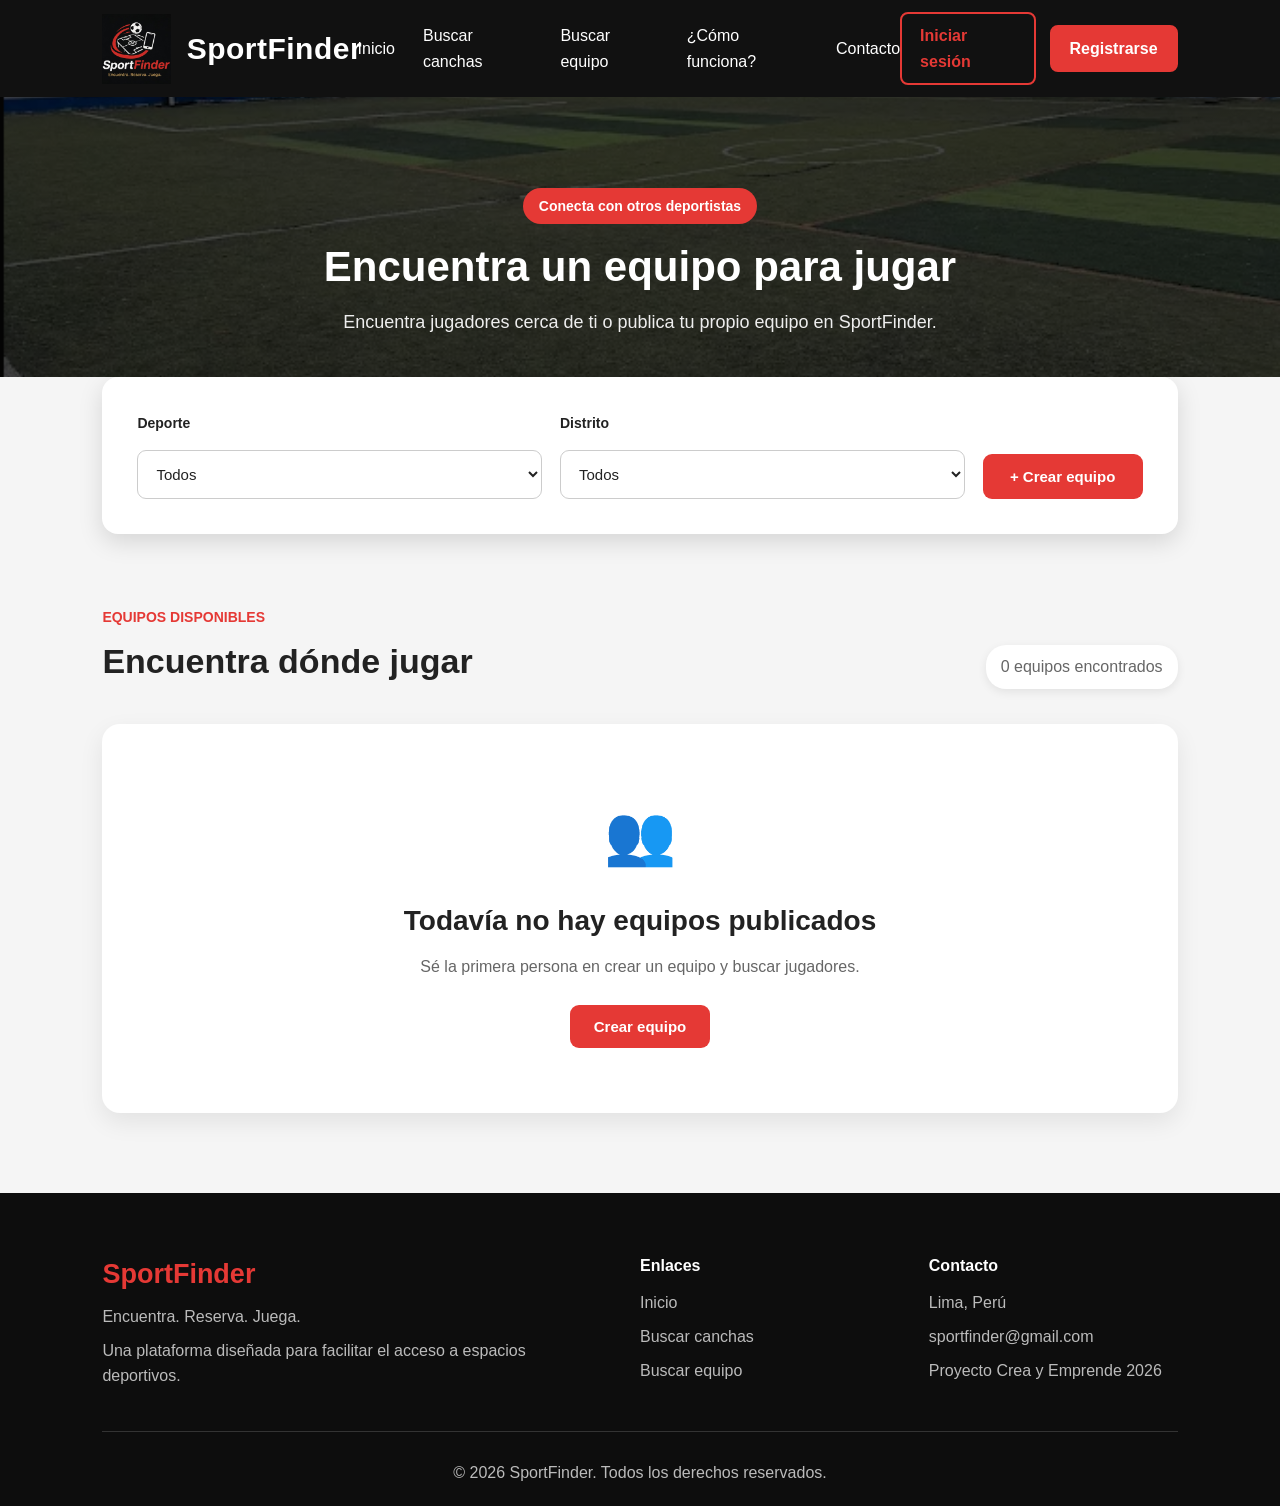
==== commit f176cc66: "Actualización completa de SportFinder" ====
--- a/SportFinder/pages/buscar-equipo.html
+++ b/SportFinder/pages/buscar-equipo.html
@@ -23,25 +23,612 @@
 
 <body>
 
-    <!-- Barra de navegación -->
-    <nav class="navbar">
-
-        <div class="logo">
-
-    <a href="../index.html">
-
-        <img
-            src="../img/logo.jpg"
-            alt="SportFinder Logo"
-            class="logo-image"
+
+<!-- =========================
+     NAVEGACIÓN
+========================= -->
+
+<nav class="navbar">
+
+    <div class="logo">
+
+        <a href="../index.html">
+
+            <img
+                src="../img/logo.jpg"
+                alt="SportFinder Logo"
+                class="logo-image"
+            >
+
+            <span>SportFinder</span>
+
+        </a>
+
+    </div>
+
+
+    <div class="menu">
+
+        <a href="../index.html">
+            Inicio
+        </a>
+
+        <a href="buscar-canchas.html">
+            Buscar canchas
+        </a>
+
+        <a href="buscar-equipo.html">
+            Buscar equipo
+        </a>
+
+        <a href="../index.html#como-funciona">
+            ¿Cómo funciona?
+        </a>
+
+        <a href="#contacto">
+            Contacto
+        </a>
+
+    </div>
+
+
+    <div class="nav-buttons">
+
+        <a
+            href="login.html"
+            class="login-link"
         >
-
-        <span>SportFinder</span>
-
-    </a>
+            Iniciar sesión
+        </a>
+
+        <a
+            href="registro.html"
+            class="register-button"
+        >
+            Registrarse
+        </a>
+
+    </div>
+
+</nav>
+
+
+<!-- =========================
+     HERO
+========================= -->
+
+<header class="team-search-hero">
+
+    <div class="team-search-hero-content">
+
+        <span class="team-search-label">
+            Conecta con otros deportistas
+        </span>
+
+        <h1>
+            Encuentra un equipo para jugar
+        </h1>
+
+        <p>
+            Encuentra jugadores cerca de ti
+            o publica tu propio equipo en SportFinder.
+        </p>
+
+    </div>
+
+</header>
+
+
+<!-- =========================
+     CONTENIDO
+========================= -->
+
+<main class="team-search-page">
+
+    <section class="team-search-container">
+
+
+        <!-- FILTROS -->
+
+        <div class="team-filters">
+
+            <div class="form-group">
+
+                <label for="team-sport-filter">
+                    Deporte
+                </label>
+
+                <select id="team-sport-filter">
+
+                    <option value="todos">
+                        Todos
+                    </option>
+
+                    <option value="Fútbol">
+                        Fútbol
+                    </option>
+
+                    <option value="Vóley">
+                        Vóley
+                    </option>
+
+                    <option value="Básquet">
+                        Básquet
+                    </option>
+
+                </select>
+
+            </div>
+
+
+            <div class="form-group">
+
+                <label for="team-district-filter">
+                    Distrito
+                </label>
+
+                <select id="team-district-filter">
+
+                    <option value="todos">
+                        Todos
+                    </option>
+
+                    <option value="San Martín de Porres">
+                        San Martín de Porres
+                    </option>
+
+                    <option value="Los Olivos">
+                        Los Olivos
+                    </option>
+
+                    <option value="Independencia">
+                        Independencia
+                    </option>
+
+                    <option value="Comas">
+                        Comas
+                    </option>
+
+                    <option value="Rímac">
+                        Rímac
+                    </option>
+
+                    <option value="Pueblo Libre">
+                        Pueblo Libre
+                    </option>
+
+                    <option value="San Miguel">
+                        San Miguel
+                    </option>
+
+                    <option value="Jesús María">
+                        Jesús María
+                    </option>
+
+                    <option value="Otro">
+                        Otro
+                    </option>
+
+                </select>
+
+            </div>
+
+
+            <button
+                type="button"
+                id="show-create-team"
+                class="primary-button"
+            >
+                + Crear equipo
+            </button>
 
         </div>
-        <div class="menu">
+
+
+        <!-- =========================
+             CREAR EQUIPO
+        ========================= -->
+
+        <section
+            class="create-team-section"
+            id="create-team-section"
+            hidden
+        >
+
+            <div class="create-team-header">
+
+                <div>
+
+                    <span>
+                        Nuevo equipo
+                    </span>
+
+                    <h2>
+                        Publica que buscas jugadores
+                    </h2>
+
+                </div>
+
+
+                <button
+                    type="button"
+                    id="close-create-team"
+                    class="close-team-form"
+                    aria-label="Cerrar formulario"
+                >
+                    ✕
+                </button>
+
+            </div>
+
+
+            <form id="create-team-form">
+
+
+                <div class="team-form-grid">
+
+
+                    <div class="form-group">
+
+                        <label for="team-name">
+                            Nombre del equipo
+                        </label>
+
+                        <input
+                            type="text"
+                            id="team-name"
+                            placeholder="Ejemplo: Los Guerreros"
+                            maxlength="40"
+                            required
+                        >
+
+                    </div>
+
+
+                    <div class="form-group">
+
+                        <label for="team-sport">
+                            Deporte
+                        </label>
+
+                        <select
+                            id="team-sport"
+                            required
+                        >
+
+                            <option value="">
+                                Selecciona un deporte
+                            </option>
+
+                            <option value="Fútbol">
+                                Fútbol
+                            </option>
+
+                            <option value="Vóley">
+                                Vóley
+                            </option>
+
+                            <option value="Básquet">
+                                Básquet
+                            </option>
+
+                        </select>
+
+                    </div>
+
+
+                    <div class="form-group">
+
+                        <label for="team-district">
+                            Distrito
+                        </label>
+
+                        <select
+                            id="team-district"
+                            required
+                        >
+
+                            <option value="">
+                                Selecciona un distrito
+                            </option>
+
+                            <option value="San Martín de Porres">
+                                San Martín de Porres
+                            </option>
+
+                            <option value="Los Olivos">
+                                Los Olivos
+                            </option>
+
+                            <option value="Independencia">
+                                Independencia
+                            </option>
+
+                            <option value="Comas">
+                                Comas
+                            </option>
+
+                            <option value="Rímac">
+                                Rímac
+                            </option>
+
+                            <option value="Pueblo Libre">
+                                Pueblo Libre
+                            </option>
+
+                            <option value="San Miguel">
+                                San Miguel
+                            </option>
+
+                            <option value="Jesús María">
+                                Jesús María
+                            </option>
+
+                            <option value="Otro">
+                                Otro
+                            </option>
+
+                        </select>
+
+                    </div>
+
+
+                    <div class="form-group">
+
+                        <label for="team-date">
+                            Fecha del partido
+                        </label>
+
+                        <input
+                            type="date"
+                            id="team-date"
+                            required
+                        >
+
+                    </div>
+
+
+                    <div class="form-group">
+
+                        <label for="team-time">
+                            Hora
+                        </label>
+
+                        <input
+                            type="time"
+                            id="team-time"
+                            required
+                        >
+
+                    </div>
+
+
+                    <div class="form-group">
+
+                        <label for="team-players">
+                            Jugadores que faltan
+                        </label>
+
+                        <input
+                            type="number"
+                            id="team-players"
+                            min="1"
+                            max="20"
+                            placeholder="Ejemplo: 3"
+                            required
+                        >
+
+                    </div>
+
+                </div>
+
+
+                <div class="form-group">
+
+                    <label for="team-description">
+                        Descripción
+                    </label>
+
+                    <textarea
+                        id="team-description"
+                        rows="4"
+                        maxlength="250"
+                        placeholder="Explica qué tipo de jugadores buscas y cómo será el partido"
+                        required
+                    ></textarea>
+
+                </div>
+
+
+                <button
+                    type="submit"
+                    class="primary-button"
+                >
+                    Publicar equipo
+                </button>
+
+            </form>
+
+
+            <p
+                id="create-team-message"
+                class="form-message"
+                hidden
+            ></p>
+
+        </section>
+
+
+        <!-- =========================
+             RESULTADOS
+        ========================= -->
+
+        <div class="team-results-heading">
+
+            <div>
+
+                <span>
+                    Equipos disponibles
+                </span>
+
+                <h2>
+                    Encuentra dónde jugar
+                </h2>
+
+            </div>
+
+            <p id="team-results-count">
+                0 equipos encontrados
+            </p>
+
+        </div>
+
+
+        <section
+            class="teams-list"
+            id="teams-list"
+        ></section>
+
+
+        <!-- SIN EQUIPOS -->
+
+        <section
+            class="empty-teams"
+            id="empty-teams"
+            hidden
+        >
+
+            <span class="empty-teams-icon">
+                👥
+            </span>
+
+            <h2>
+                Todavía no hay equipos publicados
+            </h2>
+
+            <p>
+                Sé la primera persona en crear
+                un equipo y buscar jugadores.
+            </p>
+
+            <button
+                type="button"
+                id="empty-create-team"
+                class="primary-button"
+            >
+                Crear equipo
+            </button>
+
+        </section>
+
+    </section>
+
+</main>
+
+
+<!-- =========================
+     MODAL GENERAL
+========================= -->
+
+<div
+    class="team-action-modal"
+    id="team-action-modal"
+    hidden
+>
+
+    <div class="team-action-overlay"></div>
+
+    <div class="team-action-card">
+
+        <button
+            type="button"
+            class="team-action-close"
+            id="team-action-close"
+        >
+            ×
+        </button>
+
+
+        <div
+            class="team-action-icon"
+            id="team-action-icon"
+        >
+            ⚽
+        </div>
+
+
+        <h2 id="team-action-title">
+            Equipo
+        </h2>
+
+
+        <p id="team-action-text">
+            Información del equipo.
+        </p>
+
+
+        <div
+            class="team-contact-info"
+            id="team-contact-info"
+            hidden
+        ></div>
+
+
+        <div class="team-action-buttons">
+
+            <button
+                type="button"
+                class="team-secondary-button"
+                id="team-action-cancel"
+            >
+                Cancelar
+            </button>
+
+            <button
+                type="button"
+                class="primary-button"
+                id="team-action-confirm"
+            >
+                Confirmar
+            </button>
+
+        </div>
+
+    </div>
+
+</div>
+
+
+<!-- =========================
+     FOOTER
+========================= -->
+
+<footer
+    class="footer"
+    id="contacto"
+>
+
+    <div class="footer-content">
+
+        <div class="footer-brand">
+
+            <h3>SportFinder</h3>
+
+            <p>
+                Encuentra. Reserva. Juega.
+            </p>
+
+            <p>
+                Una plataforma diseñada para facilitar
+                el acceso a espacios deportivos.
+            </p>
+
+        </div>
+
+
+        <div class="footer-links">
+
+            <h4>Enlaces</h4>
 
             <a href="../index.html">
                 Inicio
@@ -55,1077 +642,1476 @@
                 Buscar equipo
             </a>
 
-            <a href="../index.html#como-funciona">
-                ¿Cómo funciona?
-            </a>
-
-            <a href="#contacto">
-                Contacto
-            </a>
-
         </div>
 
-        <div class="nav-buttons">
-
-            <a href="login.html" class="login-link">
-                Iniciar sesión
-            </a>
-
-            <a href="registro.html" class="register-button">
-                Registrarse
-            </a>
+
+        <div class="footer-contact">
+
+            <h4>Contacto</h4>
+
+            <p>Lima, Perú</p>
+
+            <p>sportfinder@gmail.com</p>
+
+            <p>
+                Proyecto Crea y Emprende 2026
+            </p>
 
         </div>
 
-    </nav>
-
-
-    <!-- Encabezado -->
-    <header class="team-search-hero">
-
-        <div class="team-search-hero-content">
-
-            <span class="team-search-label">
-                Conecta con otros deportistas
-            </span>
-
-            <h1>Encuentra un equipo para jugar</h1>
-
-            <p>
-                Revisa equipos que buscan jugadores o publica
-                tu propio equipo en SportFinder.
-            </p>
-
-        </div>
-
-    </header>
-
-
-    <!-- Contenido principal -->
-    <main class="team-search-page">
-
-        <section class="team-search-container">
-
-            <!-- Filtros y botón -->
-            <div class="team-filters">
-
-                <div class="form-group">
-
-                    <label for="team-sport-filter">
-                        Deporte
-                    </label>
-
-                    <select id="team-sport-filter">
-
-                        <option value="todos">
-                            Todos
-                        </option>
-
-                        <option value="Fútbol">
-                            Fútbol
-                        </option>
-
-                        <option value="Vóley">
-                            Vóley
-                        </option>
-
-                        <option value="Básquet">
-                            Básquet
-                        </option>
-
-                    </select>
-
-                </div>
-
-                <div class="form-group">
-
-                    <label for="team-district-filter">
-                        Distrito
-                    </label>
-
-                    <select id="team-district-filter">
-
-                        <option value="todos">
-                            Todos
-                        </option>
-
-                        <option value="San Martín de Porres">
-                            San Martín de Porres
-                        </option>
-
-                        <option value="Los Olivos">
-                            Los Olivos
-                        </option>
-
-                        <option value="Independencia">
-                            Independencia
-                        </option>
-
-                        <option value="Comas">
-                            Comas
-                        </option>
-
-                        <option value="San Miguel">
-                            San Miguel
-                        </option>
-
-                        <option value="Pueblo Libre">
-                            Pueblo Libre
-                        </option>
-
-                    </select>
-
-                </div>
-
-                <button
-                    type="button"
-                    id="show-create-team"
-                    class="primary-button"
-                >
-                    Crear equipo
-                </button>
-
-            </div>
-
-
-            <!-- Formulario para crear equipo -->
-            <section
-                class="create-team-section"
-                id="create-team-section"
-                hidden
-            >
-
-                <div class="create-team-header">
-
-                    <div>
-
-                        <span>Nuevo equipo</span>
-
-                        <h2>Publica que buscas jugadores</h2>
+    </div>
+
+
+    <div class="footer-bottom">
+
+        <p>
+            © 2026 SportFinder.
+            Todos los derechos reservados.
+        </p>
+
+    </div>
+
+</footer>
+
+
+<script>
+
+document.addEventListener(
+"DOMContentLoaded",
+function () {
+
+
+    /* =========================
+       ELEMENTOS
+    ========================= */
+
+    const teamsList =
+        document.getElementById("teams-list");
+
+    const emptyTeams =
+        document.getElementById("empty-teams");
+
+    const resultsCount =
+        document.getElementById(
+            "team-results-count"
+        );
+
+    const sportFilter =
+        document.getElementById(
+            "team-sport-filter"
+        );
+
+    const districtFilter =
+        document.getElementById(
+            "team-district-filter"
+        );
+
+    const createTeamSection =
+        document.getElementById(
+            "create-team-section"
+        );
+
+    const showCreateTeam =
+        document.getElementById(
+            "show-create-team"
+        );
+
+    const emptyCreateTeam =
+        document.getElementById(
+            "empty-create-team"
+        );
+
+    const closeCreateTeam =
+        document.getElementById(
+            "close-create-team"
+        );
+
+    const createTeamForm =
+        document.getElementById(
+            "create-team-form"
+        );
+
+    const createTeamMessage =
+        document.getElementById(
+            "create-team-message"
+        );
+
+    const teamDate =
+        document.getElementById(
+            "team-date"
+        );
+
+
+    /* =========================
+       MODAL
+    ========================= */
+
+    const actionModal =
+        document.getElementById(
+            "team-action-modal"
+        );
+
+    const actionOverlay =
+        actionModal.querySelector(
+            ".team-action-overlay"
+        );
+
+    const actionClose =
+        document.getElementById(
+            "team-action-close"
+        );
+
+    const actionIcon =
+        document.getElementById(
+            "team-action-icon"
+        );
+
+    const actionTitle =
+        document.getElementById(
+            "team-action-title"
+        );
+
+    const actionText =
+        document.getElementById(
+            "team-action-text"
+        );
+
+    const actionContact =
+        document.getElementById(
+            "team-contact-info"
+        );
+
+    const actionCancel =
+        document.getElementById(
+            "team-action-cancel"
+        );
+
+    const actionConfirm =
+        document.getElementById(
+            "team-action-confirm"
+        );
+
+
+    let pendingAction = null;
+
+
+    /* =========================
+       USUARIO
+    ========================= */
+
+    function getCurrentUser() {
+
+        const savedUser =
+            localStorage.getItem(
+                "sportfinderUser"
+            );
+
+        if (!savedUser) {
+            return null;
+        }
+
+        try {
+
+            return JSON.parse(
+                savedUser
+            );
+
+        } catch (error) {
+
+            localStorage.removeItem(
+                "sportfinderUser"
+            );
+
+            return null;
+
+        }
+
+    }
+
+
+    /* =========================
+       EQUIPOS
+    ========================= */
+
+    function getTeams() {
+
+        try {
+
+            const savedTeams =
+                localStorage.getItem(
+                    "sportfinderTeams"
+                );
+
+            if (!savedTeams) {
+                return [];
+            }
+
+            const parsed =
+                JSON.parse(savedTeams);
+
+            return Array.isArray(parsed)
+                ? parsed
+                : [];
+
+        } catch (error) {
+
+            return [];
+
+        }
+
+    }
+
+
+    let teams = getTeams();
+
+
+    function saveTeams() {
+
+        localStorage.setItem(
+            "sportfinderTeams",
+            JSON.stringify(teams)
+        );
+
+    }
+
+
+    /* =========================
+       FECHAS
+    ========================= */
+
+    function getTodayDate() {
+
+        const today =
+            new Date();
+
+        return (
+            today.getFullYear() +
+            "-" +
+            String(
+                today.getMonth() + 1
+            ).padStart(2, "0") +
+            "-" +
+            String(
+                today.getDate()
+            ).padStart(2, "0")
+        );
+
+    }
+
+
+    teamDate.min =
+        getTodayDate();
+
+
+    /*
+    Quitamos automáticamente equipos
+    cuyo partido ya pasó.
+    */
+
+    teams =
+        teams.filter(
+            function (team) {
+
+                return (
+                    !team.date ||
+                    team.date >= getTodayDate()
+                );
+
+            }
+        );
+
+    saveTeams();
+
+
+    function formatDate(value) {
+
+        if (!value) {
+            return "";
+        }
+
+        const parts =
+            value.split("-");
+
+        if (parts.length !== 3) {
+            return value;
+        }
+
+        return (
+            parts[2] +
+            "/" +
+            parts[1] +
+            "/" +
+            parts[0]
+        );
+
+    }
+
+
+    function formatTime(value) {
+
+        if (!value) {
+            return "";
+        }
+
+        const parts =
+            value.split(":");
+
+        let hour =
+            Number(parts[0]);
+
+        const minutes =
+            parts[1];
+
+        const period =
+            hour >= 12
+                ? "p. m."
+                : "a. m.";
+
+        if (hour > 12) {
+            hour -= 12;
+        }
+
+        if (hour === 0) {
+            hour = 12;
+        }
+
+        return (
+            hour +
+            ":" +
+            minutes +
+            " " +
+            period
+        );
+
+    }
+
+
+    function getSportIcon(sport) {
+
+        if (sport === "Fútbol") {
+            return "⚽";
+        }
+
+        if (sport === "Vóley") {
+            return "🏐";
+        }
+
+        if (sport === "Básquet") {
+            return "🏀";
+        }
+
+        return "🏅";
+
+    }
+
+
+    /* =========================
+       CREAR EQUIPO
+    ========================= */
+
+    function openCreateTeamForm() {
+
+        const user =
+            getCurrentUser();
+
+        if (!user) {
+
+            window.location.href =
+                "login.html";
+
+            return;
+
+        }
+
+
+        createTeamSection.hidden =
+            false;
+
+        createTeamMessage.hidden =
+            true;
+
+
+        /*
+        Usamos información del perfil
+        para facilitar el formulario.
+        */
+
+        if (user.district) {
+
+            const districtInput =
+                document.getElementById(
+                    "team-district"
+                );
+
+            const districtExists =
+                Array.from(
+                    districtInput.options
+                ).some(
+                    function (option) {
+
+                        return (
+                            option.value ===
+                            user.district
+                        );
+
+                    }
+                );
+
+            if (districtExists) {
+
+                districtInput.value =
+                    user.district;
+
+            }
+
+        }
+
+
+        if (user.favoriteSport) {
+
+            const sportInput =
+                document.getElementById(
+                    "team-sport"
+                );
+
+            const sportExists =
+                Array.from(
+                    sportInput.options
+                ).some(
+                    function (option) {
+
+                        return (
+                            option.value ===
+                            user.favoriteSport
+                        );
+
+                    }
+                );
+
+            if (sportExists) {
+
+                sportInput.value =
+                    user.favoriteSport;
+
+            }
+
+        }
+
+
+        createTeamSection.scrollIntoView({
+            behavior: "smooth",
+            block: "start"
+        });
+
+    }
+
+
+    /* =========================
+       MODAL
+    ========================= */
+
+    function openModal(config) {
+
+        actionIcon.textContent =
+            config.icon || "⚽";
+
+        actionTitle.textContent =
+            config.title;
+
+        actionText.textContent =
+            config.text;
+
+        actionConfirm.textContent =
+            config.confirmText || "Confirmar";
+
+
+        actionContact.hidden = true;
+
+        actionContact.innerHTML = "";
+
+
+        if (config.contactHTML) {
+
+            actionContact.innerHTML =
+                config.contactHTML;
+
+            actionContact.hidden =
+                false;
+
+        }
+
+
+        pendingAction =
+            config.action || null;
+
+
+        actionModal.hidden =
+            false;
+
+        document.body.classList.add(
+            "modal-open"
+        );
+
+    }
+
+
+    function closeModal() {
+
+        actionModal.hidden =
+            true;
+
+        pendingAction =
+            null;
+
+        actionContact.hidden =
+            true;
+
+        document.body.classList.remove(
+            "modal-open"
+        );
+
+    }
+
+
+    actionConfirm.addEventListener(
+        "click",
+        function () {
+
+            if (pendingAction) {
+
+                const action =
+                    pendingAction;
+
+                pendingAction =
+                    null;
+
+                action();
+
+            }
+
+            closeModal();
+
+        }
+    );
+
+
+    actionCancel.addEventListener(
+        "click",
+        closeModal
+    );
+
+
+    actionClose.addEventListener(
+        "click",
+        closeModal
+    );
+
+
+    actionOverlay.addEventListener(
+        "click",
+        closeModal
+    );
+
+
+    /* =========================
+       MOSTRAR EQUIPOS
+    ========================= */
+
+    function renderTeams() {
+
+        const currentUser =
+            getCurrentUser();
+
+        const selectedSport =
+            sportFilter.value;
+
+        const selectedDistrict =
+            districtFilter.value;
+
+
+        const filteredTeams =
+            teams.filter(
+                function (team) {
+
+                    const sportMatches =
+                        selectedSport ===
+                            "todos" ||
+                        team.sport ===
+                            selectedSport;
+
+
+                    const districtMatches =
+                        selectedDistrict ===
+                            "todos" ||
+                        team.district ===
+                            selectedDistrict;
+
+
+                    return (
+                        sportMatches &&
+                        districtMatches
+                    );
+
+                }
+            );
+
+
+        teamsList.innerHTML =
+            "";
+
+
+        resultsCount.textContent =
+            filteredTeams.length +
+            (
+                filteredTeams.length === 1
+                    ? " equipo encontrado"
+                    : " equipos encontrados"
+            );
+
+
+        if (
+            filteredTeams.length === 0
+        ) {
+
+            emptyTeams.hidden =
+                false;
+
+            return;
+
+        }
+
+
+        emptyTeams.hidden =
+            true;
+
+
+        filteredTeams.forEach(
+            function (team) {
+
+
+                if (
+                    !Array.isArray(
+                        team.members
+                    )
+                ) {
+
+                    team.members =
+                        [];
+
+                }
+
+
+                const isCreator =
+                    currentUser &&
+                    team.creator ===
+                        currentUser.email;
+
+
+                const alreadyJoined =
+                    currentUser &&
+                    team.members.includes(
+                        currentUser.email
+                    );
+
+
+                const creatorName =
+                    team.creatorName ||
+                    "Usuario de SportFinder";
+
+
+                const creatorPhone =
+                    team.creatorPhone || "";
+
+
+                const publishedToday =
+                    team.createdAt &&
+                    new Date(
+                        team.createdAt
+                    ).toDateString() ===
+                    new Date()
+                        .toDateString();
+
+
+                const card =
+                    document.createElement(
+                        "article"
+                    );
+
+
+                card.className =
+                    "team-card";
+
+
+                let actionHTML = "";
+
+
+                if (isCreator) {
+
+                    actionHTML = `
+
+                        <button
+                            type="button"
+                            class="team-contact-button"
+                            data-contact="${team.id}"
+                        >
+                            Ver publicación
+                        </button>
+
+                        <button
+                            type="button"
+                            class="team-delete-button"
+                            data-delete="${team.id}"
+                        >
+                            Eliminar
+                        </button>
+
+                    `;
+
+                } else if (alreadyJoined) {
+
+                    actionHTML = `
+
+                        <button
+                            type="button"
+                            class="team-contact-button"
+                            data-contact="${team.id}"
+                        >
+                            Contactar
+                        </button>
+
+                        <button
+                            type="button"
+                            class="team-leave-button"
+                            data-leave="${team.id}"
+                        >
+                            Salir del equipo
+                        </button>
+
+                    `;
+
+                } else if (
+                    Number(
+                        team.playersNeeded
+                    ) <= 0
+                ) {
+
+                    actionHTML = `
+
+                        <button
+                            type="button"
+                            class="join-team-button"
+                            disabled
+                        >
+                            Equipo completo
+                        </button>
+
+                    `;
+
+                } else {
+
+                    actionHTML = `
+
+                        <button
+                            type="button"
+                            class="join-team-button"
+                            data-join="${team.id}"
+                        >
+                            Unirme al equipo
+                        </button>
+
+                    `;
+
+                }
+
+
+                card.innerHTML = `
+
+                    <div class="team-card-top">
+
+                        <div class="team-card-header">
+
+                            <div class="team-icon">
+                                ${getSportIcon(team.sport)}
+                            </div>
+
+                            <div class="team-card-title">
+
+                                <div class="team-card-labels">
+
+                                    <span class="team-sport">
+                                        ${team.sport}
+                                    </span>
+
+                                    ${
+                                        publishedToday
+                                            ? `
+                                            <span class="team-published-today">
+                                                Publicado hoy
+                                            </span>
+                                            `
+                                            : ""
+                                    }
+
+                                </div>
+
+                                <h3>
+                                    ${team.name}
+                                </h3>
+
+                                <p class="team-location">
+                                    📍 ${team.district}
+                                </p>
+
+                            </div>
+
+                        </div>
+
+
+                        <div class="team-vacancies">
+
+                            <span>
+                                Vacantes
+                            </span>
+
+                            <strong>
+                                ${team.playersNeeded}
+                            </strong>
+
+                        </div>
 
                     </div>
 
-                    <button
-                        type="button"
-                        id="close-create-team"
-                        class="close-team-form"
-                        aria-label="Cerrar formulario"
-                    >
-                        ✕
-                    </button>
-
-                </div>
-
-                <form id="create-team-form">
-
-                    <div class="team-form-grid">
-
-                        <div class="form-group">
-
-                            <label for="team-name">
-                                Nombre del equipo
-                            </label>
-
-                            <input
-                                type="text"
-                                id="team-name"
-                                placeholder="Ejemplo: Los Guerreros"
-                                maxlength="40"
-                                required
-                            >
+
+                    <div class="team-creator">
+
+                        <div class="team-creator-avatar">
+
+                            ${creatorName
+                                .charAt(0)
+                                .toUpperCase()}
 
                         </div>
 
-                        <div class="form-group">
-
-                            <label for="team-sport">
-                                Deporte
-                            </label>
-
-                            <select id="team-sport" required>
-
-                                <option value="">
-                                    Selecciona un deporte
-                                </option>
-
-                                <option value="Fútbol">
-                                    Fútbol
-                                </option>
-
-                                <option value="Vóley">
-                                    Vóley
-                                </option>
-
-                                <option value="Básquet">
-                                    Básquet
-                                </option>
-
-                            </select>
+                        <div>
+
+                            <span>
+                                Publicado por
+                            </span>
+
+                            <strong>
+                                ${creatorName}
+                            </strong>
 
                         </div>
 
-                        <div class="form-group">
-
-                            <label for="team-district">
-                                Distrito
-                            </label>
-
-                            <select id="team-district" required>
-
-                                <option value="">
-                                    Selecciona un distrito
-                                </option>
-
-                                <option value="San Martín de Porres">
-                                    San Martín de Porres
-                                </option>
-
-                                <option value="Los Olivos">
-                                    Los Olivos
-                                </option>
-
-                                <option value="Independencia">
-                                    Independencia
-                                </option>
-
-                                <option value="Comas">
-                                    Comas
-                                </option>
-
-                                <option value="San Miguel">
-                                    San Miguel
-                                </option>
-
-                                <option value="Pueblo Libre">
-                                    Pueblo Libre
-                                </option>
-
-                            </select>
+                    </div>
+
+
+                    <p class="team-description">
+                        ${team.description}
+                    </p>
+
+
+                    <div class="team-info-grid">
+
+                        <div class="team-info-item">
+
+                            <span>
+                                📅 Fecha
+                            </span>
+
+                            <strong>
+                                ${formatDate(
+                                    team.date
+                                )}
+                            </strong>
 
                         </div>
 
-                        <div class="form-group">
-
-                            <label for="team-date">
-                                Fecha del partido
-                            </label>
-
-                            <input
-                                type="date"
-                                id="team-date"
-                                required
-                            >
+
+                        <div class="team-info-item">
+
+                            <span>
+                                🕒 Hora
+                            </span>
+
+                            <strong>
+                                ${formatTime(
+                                    team.time
+                                )}
+                            </strong>
 
                         </div>
 
-                        <div class="form-group">
-
-                            <label for="team-time">
-                                Hora
-                            </label>
-
-                            <input
-                                type="time"
-                                id="team-time"
-                                required
-                            >
+
+                        <div class="team-info-item">
+
+                            <span>
+                                🏅 Deporte
+                            </span>
+
+                            <strong>
+                                ${team.sport}
+                            </strong>
 
                         </div>
 
-                        <div class="form-group">
-
-                            <label for="team-players">
-                                Jugadores que faltan
-                            </label>
-
-                            <input
-                                type="number"
-                                id="team-players"
-                                min="1"
-                                max="20"
-                                placeholder="Ejemplo: 3"
-                                required
-                            >
-
-                        </div>
-
                     </div>
 
-                    <div class="form-group">
-
-                        <label for="team-description">
-                            Descripción
-                        </label>
-
-                        <textarea
-                            id="team-description"
-                            rows="4"
-                            maxlength="250"
-                            placeholder="Explica qué tipo de jugadores buscas y cómo será el partido"
-                            required
-                        ></textarea>
+
+                    <div class="team-card-actions">
+
+                        ${actionHTML}
 
                     </div>
 
-                    <button
-                        type="submit"
-                        class="primary-button"
-                    >
-                        Publicar equipo
-                    </button>
-
-                </form>
-
-                <p
-                    id="create-team-message"
-                    class="form-message"
-                    hidden
-                ></p>
-
-            </section>
-
-
-            <!-- Encabezado de resultados -->
-            <div class="team-results-heading">
-
-                <div>
-
-                    <span>Equipos disponibles</span>
-
-                    <h2>Encuentra dónde jugar</h2>
-
-                </div>
-
-                <p id="team-results-count">
-                    0 equipos encontrados
-                </p>
-
-            </div>
-
-
-            <!-- Lista de equipos -->
-            <section
-                class="teams-list"
-                id="teams-list"
-            ></section>
-
-
-            <!-- Mensaje cuando no hay equipos -->
-            <section
-                class="empty-teams"
-                id="empty-teams"
-                hidden
-            >
-
-                <span class="empty-teams-icon">
-                    👥
-                </span>
-
-                <h2>Todavía no hay equipos publicados</h2>
-
-                <p>
-                    Sé la primera persona en crear un equipo
-                    y buscar jugadores.
-                </p>
-
-                <button
-                    type="button"
-                    id="empty-create-team"
-                    class="primary-button"
-                >
-                    Crear equipo
-                </button>
-
-            </section>
-
-        </section>
-
-    </main>
-
-
-    <!-- Pie de página -->
-    <footer class="footer" id="contacto">
-
-        <div class="footer-content">
-
-            <div class="footer-brand">
-
-                <h3>SportFinder</h3>
-
-                <p>Encuentra. Reserva. Juega.</p>
-
-                <p>
-                    Una plataforma diseñada para facilitar
-                    el acceso a espacios deportivos.
-                </p>
-
-            </div>
-
-            <div class="footer-links">
-
-                <h4>Enlaces</h4>
-
-                <a href="../index.html">
-                    Inicio
-                </a>
-
-                <a href="buscar-canchas.html">
-                    Buscar canchas
-                </a>
-
-                <a href="buscar-equipo.html">
-                    Buscar equipo
-                </a>
-
-            </div>
-
-            <div class="footer-contact">
-
-                <h4>Contacto</h4>
-
-                <p>Lima, Perú</p>
-
-                <p>sportfinder@gmail.com</p>
-
-                <p>Proyecto Crea y Emprende 2026</p>
-
-            </div>
-
-        </div>
-
-        <div class="footer-bottom">
-
-            <p>
-                © 2026 SportFinder. Todos los derechos reservados.
-            </p>
-
-        </div>
-
-    </footer>
-
-
-    <script>
-
-        document.addEventListener("DOMContentLoaded", function () {
-
-            const teamsList =
-                document.getElementById("teams-list");
-
-            const emptyTeams =
-                document.getElementById("empty-teams");
-
-            const resultsCount =
-                document.getElementById("team-results-count");
-
-            const sportFilter =
-                document.getElementById("team-sport-filter");
-
-            const districtFilter =
-                document.getElementById("team-district-filter");
-
-            const createTeamSection =
-                document.getElementById("create-team-section");
-
-            const showCreateTeam =
-                document.getElementById("show-create-team");
-
-            const emptyCreateTeam =
-                document.getElementById("empty-create-team");
-
-            const closeCreateTeam =
-                document.getElementById("close-create-team");
-
-            const createTeamForm =
-                document.getElementById("create-team-form");
-
-            const createTeamMessage =
-                document.getElementById("create-team-message");
-
-            const teamDate =
-                document.getElementById("team-date");
-
-
-            function getCurrentUser() {
-
-                const savedUser =
-                    localStorage.getItem("sportfinderUser");
-
-                if (!savedUser) {
-                    return null;
+                `;
+
+
+                teamsList.appendChild(
+                    card
+                );
+
+            }
+        );
+
+
+        addTeamEvents();
+
+    }
+
+
+    /* =========================
+       EVENTOS EQUIPOS
+    ========================= */
+
+    function findTeam(id) {
+
+        return teams.find(
+            function (team) {
+
+                return (
+                    Number(team.id) ===
+                    Number(id)
+                );
+
+            }
+        );
+
+    }
+
+
+    function addTeamEvents() {
+
+
+        /* UNIRSE */
+
+        document
+            .querySelectorAll(
+                "[data-join]"
+            )
+            .forEach(
+                function (button) {
+
+                    button.addEventListener(
+                        "click",
+                        function () {
+
+                            const user =
+                                getCurrentUser();
+
+                            if (!user) {
+
+                                window.location.href =
+                                    "login.html";
+
+                                return;
+
+                            }
+
+
+                            const team =
+                                findTeam(
+                                    button.dataset.join
+                                );
+
+                            if (!team) {
+                                return;
+                            }
+
+
+                            openModal({
+
+                                icon:
+                                    getSportIcon(
+                                        team.sport
+                                    ),
+
+                                title:
+                                    "¿Unirte a " +
+                                    team.name +
+                                    "?",
+
+                                text:
+                                    "Ocuparás una de las vacantes disponibles del equipo.",
+
+                                confirmText:
+                                    "Sí, unirme",
+
+                                action:
+                                    function () {
+
+                                        if (
+                                            !Array.isArray(
+                                                team.members
+                                            )
+                                        ) {
+
+                                            team.members =
+                                                [];
+
+                                        }
+
+
+                                        if (
+                                            team.members.includes(
+                                                user.email
+                                            )
+                                        ) {
+                                            return;
+                                        }
+
+
+                                        if (
+                                            team.playersNeeded <=
+                                            0
+                                        ) {
+                                            return;
+                                        }
+
+
+                                        team.members.push(
+                                            user.email
+                                        );
+
+
+                                        team.playersNeeded =
+                                            Math.max(
+                                                0,
+                                                Number(
+                                                    team.playersNeeded
+                                                ) - 1
+                                            );
+
+
+                                        saveTeams();
+
+                                        renderTeams();
+
+                                    }
+
+                            });
+
+                        }
+                    );
+
                 }
-
-                try {
-
-                    return JSON.parse(savedUser);
-
-                } catch (error) {
-
-                    localStorage.removeItem("sportfinderUser");
-
-                    return null;
+            );
+
+
+        /* SALIR */
+
+        document
+            .querySelectorAll(
+                "[data-leave]"
+            )
+            .forEach(
+                function (button) {
+
+                    button.addEventListener(
+                        "click",
+                        function () {
+
+                            const user =
+                                getCurrentUser();
+
+                            const team =
+                                findTeam(
+                                    button.dataset.leave
+                                );
+
+
+                            if (
+                                !user ||
+                                !team
+                            ) {
+                                return;
+                            }
+
+
+                            openModal({
+
+                                icon: "🚪",
+
+                                title:
+                                    "¿Salir del equipo?",
+
+                                text:
+                                    "Tu lugar volverá a quedar disponible para otro jugador.",
+
+                                confirmText:
+                                    "Sí, salir",
+
+                                action:
+                                    function () {
+
+                                        team.members =
+                                            team.members.filter(
+                                                function (email) {
+
+                                                    return (
+                                                        email !==
+                                                        user.email
+                                                    );
+
+                                                }
+                                            );
+
+
+                                        team.playersNeeded =
+                                            Number(
+                                                team.playersNeeded
+                                            ) + 1;
+
+
+                                        saveTeams();
+
+                                        renderTeams();
+
+                                    }
+
+                            });
+
+                        }
+                    );
 
                 }
+            );
+
+
+        /* ELIMINAR */
+
+        document
+            .querySelectorAll(
+                "[data-delete]"
+            )
+            .forEach(
+                function (button) {
+
+                    button.addEventListener(
+                        "click",
+                        function () {
+
+                            const team =
+                                findTeam(
+                                    button.dataset.delete
+                                );
+
+
+                            if (!team) {
+                                return;
+                            }
+
+
+                            openModal({
+
+                                icon: "🗑️",
+
+                                title:
+                                    "¿Eliminar publicación?",
+
+                                text:
+                                    "El equipo dejará de aparecer en Buscar equipo.",
+
+                                confirmText:
+                                    "Sí, eliminar",
+
+                                action:
+                                    function () {
+
+                                        teams =
+                                            teams.filter(
+                                                function (item) {
+
+                                                    return (
+                                                        item.id !==
+                                                        team.id
+                                                    );
+
+                                                }
+                                            );
+
+
+                                        saveTeams();
+
+                                        renderTeams();
+
+                                    }
+
+                            });
+
+                        }
+                    );
+
+                }
+            );
+
+
+        /* CONTACTO */
+
+        document
+            .querySelectorAll(
+                "[data-contact]"
+            )
+            .forEach(
+                function (button) {
+
+                    button.addEventListener(
+                        "click",
+                        function () {
+
+                            const team =
+                                findTeam(
+                                    button.dataset.contact
+                                );
+
+
+                            if (!team) {
+                                return;
+                            }
+
+
+                            const phone =
+                                team.creatorPhone;
+
+
+                            let contactHTML;
+
+
+                            if (phone) {
+
+                                contactHTML = `
+
+                                    <div class="team-contact-row">
+
+                                        <span>
+                                            📱 Celular
+                                        </span>
+
+                                        <strong>
+                                            ${phone}
+                                        </strong>
+
+                                    </div>
+
+                                `;
+
+                            } else {
+
+                                contactHTML = `
+
+                                    <p>
+                                        El creador todavía no agregó
+                                        un número de contacto a su perfil.
+                                    </p>
+
+                                `;
+
+                            }
+
+
+                            openModal({
+
+                                icon: "👤",
+
+                                title:
+                                    team.creatorName ||
+                                    "Creador del equipo",
+
+                                text:
+                                    "Información de contacto del organizador.",
+
+                                confirmText:
+                                    "Cerrar",
+
+                                contactHTML:
+                                    contactHTML,
+
+                                action:
+                                    function () {}
+
+                            });
+
+                        }
+                    );
+
+                }
+            );
+
+    }
+
+
+    /* =========================
+       PUBLICAR
+    ========================= */
+
+    createTeamForm.addEventListener(
+        "submit",
+        function (event) {
+
+            event.preventDefault();
+
+
+            const user =
+                getCurrentUser();
+
+
+            if (!user) {
+
+                window.location.href =
+                    "login.html";
+
+                return;
 
             }
 
 
-            function getTeams() {
-
-                const savedTeams =
-                    localStorage.getItem("sportfinderTeams");
-
-                if (!savedTeams) {
-                    return [];
-                }
-
-                try {
-
-                    const parsedTeams =
-                        JSON.parse(savedTeams);
-
-                    if (Array.isArray(parsedTeams)) {
-                        return parsedTeams;
-                    }
-
-                } catch (error) {
-
-                    localStorage.removeItem("sportfinderTeams");
-
-                }
-
-                return [];
+            const selectedDate =
+                teamDate.value;
+
+
+            if (
+                selectedDate <
+                getTodayDate()
+            ) {
+
+                createTeamMessage.textContent =
+                    "❌ Selecciona una fecha válida.";
+
+                createTeamMessage.hidden =
+                    false;
+
+                return;
 
             }
 
 
-            let teams =
-                getTeams();
-                const oldTeamsRemoved =
-                  localStorage.getItem("sportfinderOldTeamsRemoved");
-
-                 if (!oldTeamsRemoved) {
-
-                 localStorage.removeItem("sportfinderTeams");
-
-                 localStorage.setItem(
-                      "sportfinderOldTeamsRemoved",
-                     "true"
-                         );
-
-                      teams = [];
-
-              }
-
-
-            function saveTeams() {
-
-                localStorage.setItem(
-                    "sportfinderTeams",
-                    JSON.stringify(teams)
-                );
-
-            }
-
-
-            function getTodayDate() {
-
-                const today =
-                    new Date();
-
-                const year =
-                    today.getFullYear();
-
-                const month =
-                    String(today.getMonth() + 1).padStart(2, "0");
-
-                const day =
-                    String(today.getDate()).padStart(2, "0");
-
-                return year + "-" + month + "-" + day;
-
-            }
-
+            const newTeam = {
+
+                id:
+                    Date.now(),
+
+                name:
+                    document
+                        .getElementById(
+                            "team-name"
+                        )
+                        .value
+                        .trim(),
+
+                sport:
+                    document
+                        .getElementById(
+                            "team-sport"
+                        )
+                        .value,
+
+                district:
+                    document
+                        .getElementById(
+                            "team-district"
+                        )
+                        .value,
+
+                date:
+                    selectedDate,
+
+                time:
+                    document
+                        .getElementById(
+                            "team-time"
+                        )
+                        .value,
+
+                playersNeeded:
+                    Number(
+                        document
+                            .getElementById(
+                                "team-players"
+                            )
+                            .value
+                    ),
+
+                description:
+                    document
+                        .getElementById(
+                            "team-description"
+                        )
+                        .value
+                        .trim(),
+
+                creator:
+                    user.email,
+
+                creatorName:
+                    user.name ||
+                    "Usuario de SportFinder",
+
+                creatorPhone:
+                    user.phone || "",
+
+                createdAt:
+                    new Date()
+                        .toISOString(),
+
+                members:
+                    []
+
+            };
+
+
+            teams.unshift(
+                newTeam
+            );
+
+
+            saveTeams();
+
+
+            createTeamMessage.textContent =
+                "✓ Equipo publicado correctamente.";
+
+            createTeamMessage.hidden =
+                false;
+
+
+            createTeamForm.reset();
 
             teamDate.min =
                 getTodayDate();
 
 
-            function formatDate(dateValue) {
-
-                const parts =
-                    dateValue.split("-");
-
-                if (parts.length !== 3) {
-                    return dateValue;
-                }
-
-                return parts[2] + "/" +
-                    parts[1] + "/" +
-                    parts[0];
-
-            }
-
-
-            function formatTime(timeValue) {
-
-                const parts =
-                    timeValue.split(":");
-
-                if (parts.length < 2) {
-                    return timeValue;
-                }
-
-                let hour =
-                    Number(parts[0]);
-
-                const minutes =
-                    parts[1];
-
-                const period =
-                    hour >= 12
-                        ? "p. m."
-                        : "a. m.";
-
-                if (hour > 12) {
-                    hour -= 12;
-                }
-
-                if (hour === 0) {
-                    hour = 12;
-                }
-
-                return hour +
-                    ":" +
-                    minutes +
-                    " " +
-                    period;
-
-            }
-
-
-            function getSportIcon(sport) {
-
-                if (sport === "Fútbol") {
-                    return "⚽";
-                }
-
-                if (sport === "Vóley") {
-                    return "🏐";
-                }
-
-                if (sport === "Básquet") {
-                    return "🏀";
-                }
-
-                return "🏅";
-
-            }
-
-
-            function openCreateTeamForm() {
-
-                const currentUser =
-                    getCurrentUser();
-
-                if (!currentUser) {
-
-                    alert(
-                        "Debes iniciar sesión para crear un equipo."
-                    );
-
-                    window.location.href =
-                        "login.html";
-
-                    return;
-
-                }
-
-                createTeamSection.hidden =
-                    false;
-
-                createTeamMessage.hidden =
-                    true;
-
-                createTeamSection.scrollIntoView({
-                    behavior: "smooth",
-                    block: "start"
-                });
-
-            }
-
-
-            function renderTeams() {
-
-                const selectedSport =
-                    sportFilter.value;
-
-                const selectedDistrict =
-                    districtFilter.value;
-
-                const currentUser =
-                    getCurrentUser();
-
-                const filteredTeams =
-                    teams.filter(function (team) {
-
-                        const matchesSport =
-                            selectedSport === "todos" ||
-                            team.sport === selectedSport;
-
-                        const matchesDistrict =
-                            selectedDistrict === "todos" ||
-                            team.district === selectedDistrict;
-
-                        return matchesSport && matchesDistrict;
-
-                    });
-
-
-                teamsList.innerHTML =
-                    "";
-
-
-                resultsCount.textContent =
-                    filteredTeams.length +
-                    (
-                        filteredTeams.length === 1
-                            ? " equipo encontrado"
-                            : " equipos encontrados"
-                    );
-
-
-                if (filteredTeams.length === 0) {
-
-                    emptyTeams.hidden =
-                        false;
-
-                    return;
-
-                }
-
-
-                emptyTeams.hidden =
-                    true;
-
-
-                filteredTeams.forEach(function (team) {
-
-                    const members =
-                        Array.isArray(team.members)
-                            ? team.members
-                            : [];
-
-                    const alreadyJoined =
-                        currentUser &&
-                        members.includes(currentUser.email);
-
-                    const isCreator =
-                        currentUser &&
-                        team.creator === currentUser.email;
-
-                    const teamCard =
-                        document.createElement("article");
-
-                    teamCard.className =
-                        "team-card";
-
-
-                    let buttonText =
-                        "Unirme al equipo";
-
-                    let buttonDisabled =
-                        false;
-
-
-                    if (isCreator) {
-
-                        buttonText =
-                            "Equipo creado por ti";
-
-                        buttonDisabled =
-                            true;
-
-                    } else if (alreadyJoined) {
-
-                        buttonText =
-                            "Ya estás unido";
-
-                        buttonDisabled =
-                            true;
-
-                    } else if (team.playersNeeded <= 0) {
-
-                        buttonText =
-                            "Equipo completo";
-
-                        buttonDisabled =
-                            true;
-
-                    }
-
-
-                    const creatorName =
-    team.creatorName ||
-    "Usuario de SportFinder";
-
-const publishedToday =
-    team.createdAt &&
-    new Date(team.createdAt).toDateString() ===
-    new Date().toDateString();
-
-teamCard.innerHTML = `
-
-    <div class="team-card-top">
-
-        <div class="team-card-header">
-
-            <div class="team-icon">
-                ${getSportIcon(team.sport)}
-            </div>
-
-            <div class="team-card-title">
-
-                <div class="team-card-labels">
-
-                    <span class="team-sport">
-                        ${team.sport}
-                    </span>
-
-                    ${
-                        publishedToday
-                            ? `
-                                <span class="team-published-today">
-                                    Publicado hoy
-                                </span>
-                            `
-                            : ""
-                    }
-
-                </div>
-
-                <h3>
-                    ${team.name}
-                </h3>
-
-                <p class="team-location">
-                    📍 ${team.district}
-                </p>
-
-            </div>
-
-        </div>
-
-        <div class="team-vacancies">
-
-            <span>Vacantes</span>
-
-            <strong>
-                ${team.playersNeeded}
-            </strong>
-
-        </div>
-
-    </div>
-
-
-    <div class="team-creator">
-
-        <div class="team-creator-avatar">
-
-            ${creatorName.charAt(0).toUpperCase()}
-
-        </div>
-
-        <div>
-
-            <span>Publicado por</span>
-
-            <strong>
-                ${creatorName}
-            </strong>
-
-        </div>
-
-    </div>
-
-
-    <p class="team-description">
-        ${team.description}
-    </p>
-
-
-    <div class="team-info-grid">
-
-        <div class="team-info-item">
-
-            <span>📅 Fecha</span>
-
-            <strong>
-                ${formatDate(team.date)}
-            </strong>
-
-        </div>
-
-        <div class="team-info-item">
-
-            <span>🕒 Hora</span>
-
-            <strong>
-                ${formatTime(team.time)}
-            </strong>
-
-        </div>
-
-        <div class="team-info-item">
-
-            <span>🏅 Deporte</span>
-
-            <strong>
-                ${team.sport}
-            </strong>
-
-        </div>
-
-    </div>
-
-
-    <button
-        type="button"
-        class="join-team-button"
-        data-id="${team.id}"
-        ${buttonDisabled ? "disabled" : ""}
-    >
-        ${buttonText}
-    </button>
-
-`;
-
-                    teamsList.appendChild(teamCard);
-
-                });
-
-
-                const joinButtons =
-                    document.querySelectorAll(
-                        ".join-team-button:not([disabled])"
-                    );
-
-
-                joinButtons.forEach(function (button) {
-
-                    button.addEventListener("click", function () {
-
-                        const currentUser =
-                            getCurrentUser();
-
-                        if (!currentUser) {
-
-                            alert(
-                                "Debes iniciar sesión para unirte a un equipo."
-                            );
-
-                            window.location.href =
-                                "login.html";
-
-                            return;
-
-                        }
-
-
-                        const teamId =
-                            Number(button.dataset.id);
-
-
-                        const selectedTeam =
-                            teams.find(function (team) {
-
-                                return team.id === teamId;
-
-                            });
-
-
-                        if (!selectedTeam) {
-                            return;
-                        }
-
-
-                        if (!Array.isArray(selectedTeam.members)) {
-
-                            selectedTeam.members =
-                                [];
-
-                        }
-
-
-                        if (
-                            selectedTeam.members.includes(
-                                currentUser.email
-                            )
-                        ) {
-
-                            alert(
-                                "Ya estás unido a este equipo."
-                            );
-
-                            return;
-
-                        }
-
-
-                        if (selectedTeam.playersNeeded <= 0) {
-
-                            alert(
-                                "Este equipo ya está completo."
-                            );
-
-                            renderTeams();
-
-                            return;
-
-                        }
-
-
-                        selectedTeam.members.push(
-                            currentUser.email
-                        );
-
-                        selectedTeam.playersNeeded -=
-                            1;
-
-
-                        saveTeams();
-
-
-                        alert(
-                            "Te uniste correctamente al equipo " +
-                            selectedTeam.name +
-                            "."
-                        );
-
-
-                        renderTeams();
-
-                    });
-
-                });
-
-            }
-
-
-            showCreateTeam.addEventListener(
-                "click",
-                openCreateTeamForm
-            );
-
-
-            emptyCreateTeam.addEventListener(
-                "click",
-                openCreateTeamForm
-            );
-
-
-            closeCreateTeam.addEventListener(
-                "click",
+            sportFilter.value =
+                "todos";
+
+            districtFilter.value =
+                "todos";
+
+
+            renderTeams();
+
+
+            setTimeout(
                 function () {
 
                     createTeamSection.hidden =
@@ -1134,180 +2120,87 @@
                     createTeamMessage.hidden =
                         true;
 
-                    createTeamForm.reset();
-
-                    teamDate.min =
-                        getTodayDate();
-
-                }
+                },
+                1200
             );
 
-
-            createTeamForm.addEventListener(
-                "submit",
-                function (event) {
-
-                    event.preventDefault();
-
-
-                    const currentUser =
-                        getCurrentUser();
-
-
-                    if (!currentUser) {
-
-                        alert(
-                            "Tu sesión no está activa. Inicia sesión nuevamente."
-                        );
-
-                        window.location.href =
-                            "login.html";
-
-                        return;
-
-                    }
-
-
-                    const selectedDate =
-                        teamDate.value;
-
-
-                    if (selectedDate < getTodayDate()) {
-
-                        createTeamMessage.textContent =
-                            "Selecciona una fecha válida.";
-
-                        createTeamMessage.hidden =
-                            false;
-
-                        return;
-
-                    }
-
-
-                    const newTeam = {
-
-                        id:
-                            Date.now(),
-
-                        name:
-                            document
-                                .getElementById("team-name")
-                                .value
-                                .trim(),
-
-                        sport:
-                            document
-                                .getElementById("team-sport")
-                                .value,
-
-                        district:
-                            document
-                                .getElementById("team-district")
-                                .value,
-
-                        date:
-                            selectedDate,
-
-                        time:
-                            document
-                                .getElementById("team-time")
-                                .value,
-
-                        playersNeeded:
-                            Number(
-                                document
-                                    .getElementById("team-players")
-                                    .value
-                            ),
-
-                        description:
-                            document
-                                .getElementById("team-description")
-                                .value
-                                .trim(),
-
-                        creator:
-                            currentUser.email,
-
-                        creatorName:
-                            currentUser.name ||
-                            currentUser.nombre ||
-                            "Usuario de SportFinder",
-                            createdAt:
-                            new Date().toISOString(),
-
-                        members:
-                            []
-
-                    };
-
-
-                    teams.unshift(
-                        newTeam
-                    );
-
-
-                    saveTeams();
-
-
-                    createTeamMessage.textContent =
-                        "✅ Tu equipo fue publicado correctamente.";
-
-                    createTeamMessage.hidden =
-                        false;
-
-
-                    createTeamForm.reset();
-
-
-                    teamDate.min =
-                        getTodayDate();
-
-
-                    sportFilter.value =
-                        "todos";
-
-                    districtFilter.value =
-                        "todos";
-
-
-                    renderTeams();
-
-
-                    setTimeout(function () {
-
-                        createTeamSection.hidden =
-                            true;
-
-                        createTeamMessage.hidden =
-                            true;
-
-                    }, 1500);
-
-                }
-            );
-
-
-            sportFilter.addEventListener(
-                "change",
-                renderTeams
-            );
-
-
-            districtFilter.addEventListener(
-                "change",
-                renderTeams
-            );
-
-
-            renderTeams();
-
-        });
-
-    </script>
-
-    <script src="../js/auth.js"></script>
+        }
+    );
+
+
+    /* =========================
+       EVENTOS GENERALES
+    ========================= */
+
+    showCreateTeam.addEventListener(
+        "click",
+        openCreateTeamForm
+    );
+
+
+    emptyCreateTeam.addEventListener(
+        "click",
+        openCreateTeamForm
+    );
+
+
+    closeCreateTeam.addEventListener(
+        "click",
+        function () {
+
+            createTeamSection.hidden =
+                true;
+
+            createTeamMessage.hidden =
+                true;
+
+            createTeamForm.reset();
+
+        }
+    );
+
+
+    sportFilter.addEventListener(
+        "change",
+        renderTeams
+    );
+
+
+    districtFilter.addEventListener(
+        "change",
+        renderTeams
+    );
+
+
+    document.addEventListener(
+        "keydown",
+        function (event) {
+
+            if (
+                event.key === "Escape" &&
+                !actionModal.hidden
+            ) {
+
+                closeModal();
+
+            }
+
+        }
+    );
+
+
+    /* =========================
+       INICIAR
+    ========================= */
+
+    renderTeams();
+
+});
+
+</script>
+
+
+<script src="../js/auth.js"></script>
 
 </body>
 
--- a/SportFinder/css/style.css
+++ b/SportFinder/css/style.css
@@ -2228,36 +2228,384 @@
 }
 
 
-/* BOTÓN UNIRSE */
-
-.join-team-button{
-    width:100%;
-    padding:13px 20px;
-
-    background:#111;
-    color:white;
-
-    border:none;
-    border-radius:9px;
-
-    font-family:inherit;
-    font-size:15px;
-    font-weight:bold;
-
-    cursor:pointer;
-    transition:0.3s;
-}
-
-.join-team-button:hover:not(:disabled){
-    background:#E53935;
-    transform:translateY(-2px);
-}
-
-.join-team-button:disabled{
-    background:#dddddd;
-    color:#777;
-
-    cursor:not-allowed;
+/* ==================================================
+   BUSCAR EQUIPO - ACCIONES Y MODAL
+================================================== */
+
+/* Acciones de las tarjetas */
+
+.team-card-actions {
+    display: flex;
+    gap: 12px;
+    margin-top: 18px;
+}
+
+.team-card-actions button {
+    flex: 1;
+    min-height: 46px;
+    padding: 12px 18px;
+    border-radius: 10px;
+    font-size: 0.95rem;
+    font-weight: 700;
+    cursor: pointer;
+    transition:
+        transform 0.2s ease,
+        box-shadow 0.2s ease,
+        background-color 0.2s ease;
+}
+
+.team-card-actions button:hover:not(:disabled) {
+    transform: translateY(-2px);
+}
+
+.team-card-actions button:disabled {
+    cursor: not-allowed;
+    opacity: 0.65;
+}
+
+
+/* Botón unirse */
+
+.join-team-button {
+    width: 100%;
+    border: none;
+    background: #0b63ce;
+    color: #ffffff;
+}
+
+.join-team-button:hover:not(:disabled) {
+    background: #0957b7;
+    box-shadow: 0 6px 18px rgba(11, 99, 206, 0.2);
+}
+
+
+/* Contactar / ver publicación */
+
+.team-contact-button {
+    border: 1px solid #0b63ce;
+    background: #ffffff;
+    color: #0b63ce;
+}
+
+.team-contact-button:hover {
+    background: #f2f7ff;
+}
+
+
+/* Salir del equipo */
+
+.team-leave-button {
+    border: 1px solid #d97706;
+    background: #ffffff;
+    color: #b45309;
+}
+
+.team-leave-button:hover {
+    background: #fff7ed;
+}
+
+
+/* Eliminar publicación */
+
+.team-delete-button {
+    border: 1px solid #dc2626;
+    background: #ffffff;
+    color: #dc2626;
+}
+
+.team-delete-button:hover {
+    background: #fef2f2;
+}
+
+
+/* ==================================================
+   MODAL
+================================================== */
+
+body.modal-open {
+    overflow: hidden;
+}
+
+.team-action-modal {
+    position: fixed;
+    inset: 0;
+    z-index: 2000;
+
+    display: flex;
+    align-items: center;
+    justify-content: center;
+
+    padding: 24px;
+}
+
+.team-action-modal[hidden] {
+    display: none;
+}
+
+
+/* Fondo oscuro */
+
+.team-action-overlay {
+    position: absolute;
+    inset: 0;
+
+    background: rgba(15, 23, 42, 0.62);
+    backdrop-filter: blur(3px);
+}
+
+
+/* Tarjeta */
+
+.team-action-card {
+    position: relative;
+    z-index: 1;
+
+    width: 100%;
+    max-width: 440px;
+
+    padding: 32px;
+
+    background: #ffffff;
+
+    border-radius: 20px;
+
+    box-shadow:
+        0 24px 60px
+        rgba(15, 23, 42, 0.25);
+
+    text-align: center;
+
+    animation:
+        teamModalAppear
+        0.22s ease;
+}
+
+
+/* Animación */
+
+@keyframes teamModalAppear {
+
+    from {
+        opacity: 0;
+        transform:
+            translateY(12px)
+            scale(0.97);
+    }
+
+    to {
+        opacity: 1;
+        transform:
+            translateY(0)
+            scale(1);
+    }
+
+}
+
+
+/* Cerrar */
+
+.team-action-close {
+    position: absolute;
+
+    top: 14px;
+    right: 16px;
+
+    width: 36px;
+    height: 36px;
+
+    display: flex;
+    align-items: center;
+    justify-content: center;
+
+    border: none;
+    border-radius: 50%;
+
+    background: #f1f5f9;
+
+    color: #475569;
+
+    font-size: 1.4rem;
+
+    cursor: pointer;
+
+    transition:
+        background-color 0.2s ease,
+        color 0.2s ease;
+}
+
+.team-action-close:hover {
+    background: #e2e8f0;
+    color: #0f172a;
+}
+
+
+/* Icono */
+
+.team-action-icon {
+    width: 68px;
+    height: 68px;
+
+    margin:
+        0 auto
+        18px;
+
+    display: flex;
+    align-items: center;
+    justify-content: center;
+
+    border-radius: 18px;
+
+    background: #eff6ff;
+
+    font-size: 2rem;
+}
+
+
+/* Texto */
+
+.team-action-card h2 {
+    margin:
+        0
+        0
+        10px;
+
+    color: #0f172a;
+
+    font-size: 1.45rem;
+}
+
+.team-action-card > p {
+    margin:
+        0 auto
+        22px;
+
+    max-width: 350px;
+
+    color: #64748b;
+
+    line-height: 1.6;
+}
+
+
+/* ==================================================
+   CONTACTO
+================================================== */
+
+.team-contact-info {
+    margin-bottom: 22px;
+
+    padding: 16px;
+
+    border: 1px solid #e2e8f0;
+    border-radius: 12px;
+
+    background: #f8fafc;
+
+    text-align: left;
+}
+
+.team-contact-info[hidden] {
+    display: none;
+}
+
+.team-contact-info p {
+    margin: 0;
+
+    color: #64748b;
+
+    font-size: 0.92rem;
+    line-height: 1.5;
+
+    text-align: center;
+}
+
+.team-contact-row {
+    display: flex;
+    align-items: center;
+    justify-content: space-between;
+
+    gap: 16px;
+}
+
+.team-contact-row span {
+    color: #64748b;
+    font-size: 0.9rem;
+}
+
+.team-contact-row strong {
+    color: #0f172a;
+    font-size: 1rem;
+}
+
+
+/* ==================================================
+   BOTONES DEL MODAL
+================================================== */
+
+.team-action-buttons {
+    display: flex;
+    gap: 12px;
+}
+
+.team-action-buttons button {
+    flex: 1;
+
+    min-height: 46px;
+
+    padding: 12px 16px;
+
+    border-radius: 10px;
+
+    font-size: 0.95rem;
+    font-weight: 700;
+
+    cursor: pointer;
+}
+
+.team-secondary-button {
+    border: 1px solid #cbd5e1;
+
+    background: #ffffff;
+
+    color: #475569;
+
+    transition:
+        background-color 0.2s ease,
+        border-color 0.2s ease;
+}
+
+.team-secondary-button:hover {
+    background: #f8fafc;
+    border-color: #94a3b8;
+}
+
+
+/* ==================================================
+   PEQUEÑOS AJUSTES DE TARJETA
+================================================== */
+
+.team-published-today {
+    display: inline-flex;
+    align-items: center;
+
+    padding: 4px 8px;
+
+    border-radius: 999px;
+
+    background: #dcfce7;
+
+    color: #15803d;
+
+    font-size: 0.72rem;
+    font-weight: 700;
+}
+
+.team-card-labels {
+    display: flex;
+    align-items: center;
+    flex-wrap: wrap;
+
+    gap: 7px;
 }
 
 
@@ -2456,8 +2804,343 @@
     filter:drop-shadow(0 24px 30px rgba(0,0,0,0.25));
 
 }
-
-
+/* =========================
+   MODAL EDITAR PERFIL
+========================= */
+
+.profile-modal[hidden] {
+    display: none;
+}
+
+.profile-modal {
+    position: fixed;
+    inset: 0;
+    z-index: 9999;
+
+    display: flex;
+    align-items: center;
+    justify-content: center;
+
+    padding: 20px;
+}
+
+.profile-modal-overlay {
+    position: absolute;
+    inset: 0;
+
+    background: rgba(0, 0, 0, 0.65);
+    backdrop-filter: blur(4px);
+}
+
+.profile-modal-card {
+    position: relative;
+    z-index: 1;
+
+    width: 100%;
+    max-width: 440px;
+
+    background: #ffffff;
+
+    border-radius: 22px;
+
+    padding: 36px;
+
+    box-shadow: 0 25px 70px rgba(0, 0, 0, 0.30);
+
+    animation: profileModalIn 0.25s ease;
+}
+
+.profile-modal-close {
+    position: absolute;
+
+    top: 16px;
+    right: 18px;
+
+    width: 38px;
+    height: 38px;
+
+    border: none;
+    border-radius: 50%;
+
+    background: #f4f4f4;
+    color: #222;
+
+    font-size: 25px;
+
+    cursor: pointer;
+
+    transition: 0.2s;
+}
+
+.profile-modal-close:hover {
+    background: #e5e5e5;
+}
+
+.profile-modal-avatar {
+    width: 70px;
+    height: 70px;
+
+    margin: 0 auto 18px;
+
+    display: flex;
+    align-items: center;
+    justify-content: center;
+
+    border-radius: 50%;
+
+    background: #d71920;
+    color: white;
+
+    font-size: 28px;
+    font-weight: 800;
+}
+
+.profile-modal-card h2 {
+    margin: 0 0 8px;
+
+    text-align: center;
+
+    font-size: 27px;
+
+    color: #111;
+}
+
+.profile-modal-card > p {
+    margin: 0 auto 25px;
+
+    max-width: 330px;
+
+    text-align: center;
+
+    color: #666;
+
+    line-height: 1.5;
+}
+
+.profile-modal-card .form-group {
+    text-align: left;
+}
+
+.profile-modal-card input {
+    width: 100%;
+
+    padding: 14px 15px;
+
+    border: 1px solid #d8d8d8;
+    border-radius: 10px;
+
+    font-size: 15px;
+
+    outline: none;
+
+    transition: 0.2s;
+}
+
+.profile-modal-card input:focus {
+    border-color: #d71920;
+
+    box-shadow: 0 0 0 3px rgba(215, 25, 32, 0.10);
+}
+
+.profile-modal-actions {
+    display: flex;
+    justify-content: flex-end;
+
+    gap: 12px;
+
+    margin-top: 26px;
+}
+
+.profile-cancel-button {
+    padding: 12px 20px;
+
+    border: 1px solid #ddd;
+    border-radius: 9px;
+
+    background: white;
+    color: #333;
+
+    font-weight: 700;
+
+    cursor: pointer;
+
+    transition: 0.2s;
+}
+
+.profile-cancel-button:hover {
+    background: #f5f5f5;
+}
+
+.modal-open {
+    overflow: hidden;
+}
+
+@keyframes profileModalIn {
+
+    from {
+        opacity: 0;
+        transform: translateY(15px) scale(0.97);
+    }
+
+    to {
+        opacity: 1;
+        transform: translateY(0) scale(1);
+    }
+
+}
+/* =========================
+   MODAL CANCELAR RESERVA
+========================= */
+
+.cancel-modal[hidden] {
+    display: none;
+}
+
+.cancel-modal {
+    position: fixed;
+    inset: 0;
+    z-index: 9999;
+
+    display: flex;
+    justify-content: center;
+    align-items: center;
+
+    padding: 20px;
+}
+
+.cancel-modal-overlay {
+    position: absolute;
+    inset: 0;
+
+    background: rgba(0, 0, 0, 0.65);
+    backdrop-filter: blur(4px);
+}
+
+.cancel-modal-card {
+    position: relative;
+    z-index: 1;
+
+    width: 100%;
+    max-width: 430px;
+
+    padding: 36px;
+
+    background: #ffffff;
+
+    border-radius: 22px;
+
+    text-align: center;
+
+    box-shadow:
+        0 25px 70px rgba(0, 0, 0, 0.30);
+
+    animation: cancelModalIn 0.25s ease;
+}
+
+.cancel-modal-close {
+    position: absolute;
+
+    top: 16px;
+    right: 18px;
+
+    width: 38px;
+    height: 38px;
+
+    border: none;
+    border-radius: 50%;
+
+    background: #f4f4f4;
+
+    font-size: 25px;
+
+    cursor: pointer;
+}
+
+.cancel-modal-icon {
+    width: 70px;
+    height: 70px;
+
+    display: flex;
+    align-items: center;
+    justify-content: center;
+
+    margin: 0 auto 18px;
+
+    border-radius: 50%;
+
+    background: #fff1f1;
+
+    font-size: 30px;
+}
+
+.cancel-modal-card h2 {
+    margin-bottom: 10px;
+
+    font-size: 26px;
+
+    color: #111;
+}
+
+.cancel-modal-card > p {
+    color: #666;
+
+    line-height: 1.5;
+}
+
+.cancel-modal-actions {
+    display: flex;
+
+    gap: 12px;
+
+    margin-top: 28px;
+}
+
+.keep-reservation-button,
+.confirm-cancel-button {
+    flex: 1;
+
+    padding: 13px 18px;
+
+    border-radius: 9px;
+
+    font-weight: 700;
+
+    cursor: pointer;
+}
+
+.keep-reservation-button {
+    border: 1px solid #ddd;
+
+    background: white;
+
+    color: #333;
+}
+
+.confirm-cancel-button {
+    border: none;
+
+    background: #d71920;
+
+    color: white;
+}
+
+.confirm-cancel-button:hover {
+    background: #b9141a;
+}
+
+@keyframes cancelModalIn {
+
+    from {
+        opacity: 0;
+        transform: translateY(15px) scale(0.97);
+    }
+
+    to {
+        opacity: 1;
+        transform: translateY(0) scale(1);
+    }
+
+}
 /* =========================
    RESPONSIVE
 ========================= */
@@ -2531,7 +3214,109 @@
     .footer-content{
         grid-template-columns:1fr;
     }
-
+/* ==================================================
+   BUSCAR EQUIPO - CELULAR
+================================================== */
+
+.team-card-actions {
+    flex-direction: column;
+    gap: 10px;
+}
+
+.team-card-actions button {
+    width: 100%;
+    min-height: 44px;
+}
+
+
+/* Modal */
+
+.team-action-modal {
+    padding: 16px;
+}
+
+.team-action-card {
+    max-width: 100%;
+    padding: 28px 20px 22px;
+    border-radius: 16px;
+}
+
+.team-action-icon {
+    width: 58px;
+    height: 58px;
+    margin-bottom: 14px;
+    font-size: 1.7rem;
+}
+
+.team-action-card h2 {
+    font-size: 1.25rem;
+}
+
+.team-action-card > p {
+    font-size: 0.92rem;
+    margin-bottom: 18px;
+}
+
+
+/* Botones del modal */
+
+.team-action-buttons {
+    flex-direction: column-reverse;
+    gap: 9px;
+}
+
+.team-action-buttons button {
+    width: 100%;
+}
+
+
+/* Contacto */
+
+.team-contact-row {
+    flex-direction: column;
+    align-items: flex-start;
+    gap: 5px;
+}
+
+
+/* Etiquetas */
+
+.team-card-labels {
+    gap: 5px;
+}
+
+.team-published-today {
+    font-size: 0.68rem;
+}
+
+
+/* Formulario crear equipo */
+
+.team-form-grid {
+    grid-template-columns: 1fr;
+}
+
+
+/* Cabecera del equipo */
+
+.team-card-top {
+    gap: 12px;
+}
+
+.team-vacancies {
+    min-width: 65px;
+}
+
+
+/* Creador */
+
+.team-creator {
+    align-items: center;
+}
+
+.team-creator-avatar {
+    flex-shrink: 0;
+}
 }
 
 @media (max-width:480px){
@@ -2808,5 +3593,53 @@
     .sprinty-image{
         max-width:260px;
     }
-
+/* =========================
+   RESPONSIVE - EDITAR PERFIL
+========================= */
+
+@media (max-width: 480px) {
+
+    .profile-modal {
+        padding: 15px;
+    }
+
+    .profile-modal-card {
+        padding: 32px 20px 24px;
+        border-radius: 18px;
+    }
+
+    .profile-modal-actions {
+        flex-direction: column-reverse;
+    }
+
+    .profile-modal-actions button {
+        width: 100%;
+    }
+
+}
+/* =========================
+   RESPONSIVE - CANCELAR RESERVA
+========================= */
+
+@media (max-width: 480px) {
+
+    .cancel-modal {
+        padding: 15px;
+    }
+
+    .cancel-modal-card {
+        padding: 32px 20px 24px;
+
+        border-radius: 18px;
+    }
+
+    .cancel-modal-actions {
+        flex-direction: column;
+    }
+
+    .cancel-modal-actions button {
+        width: 100%;
+    }
+
+}
 }
